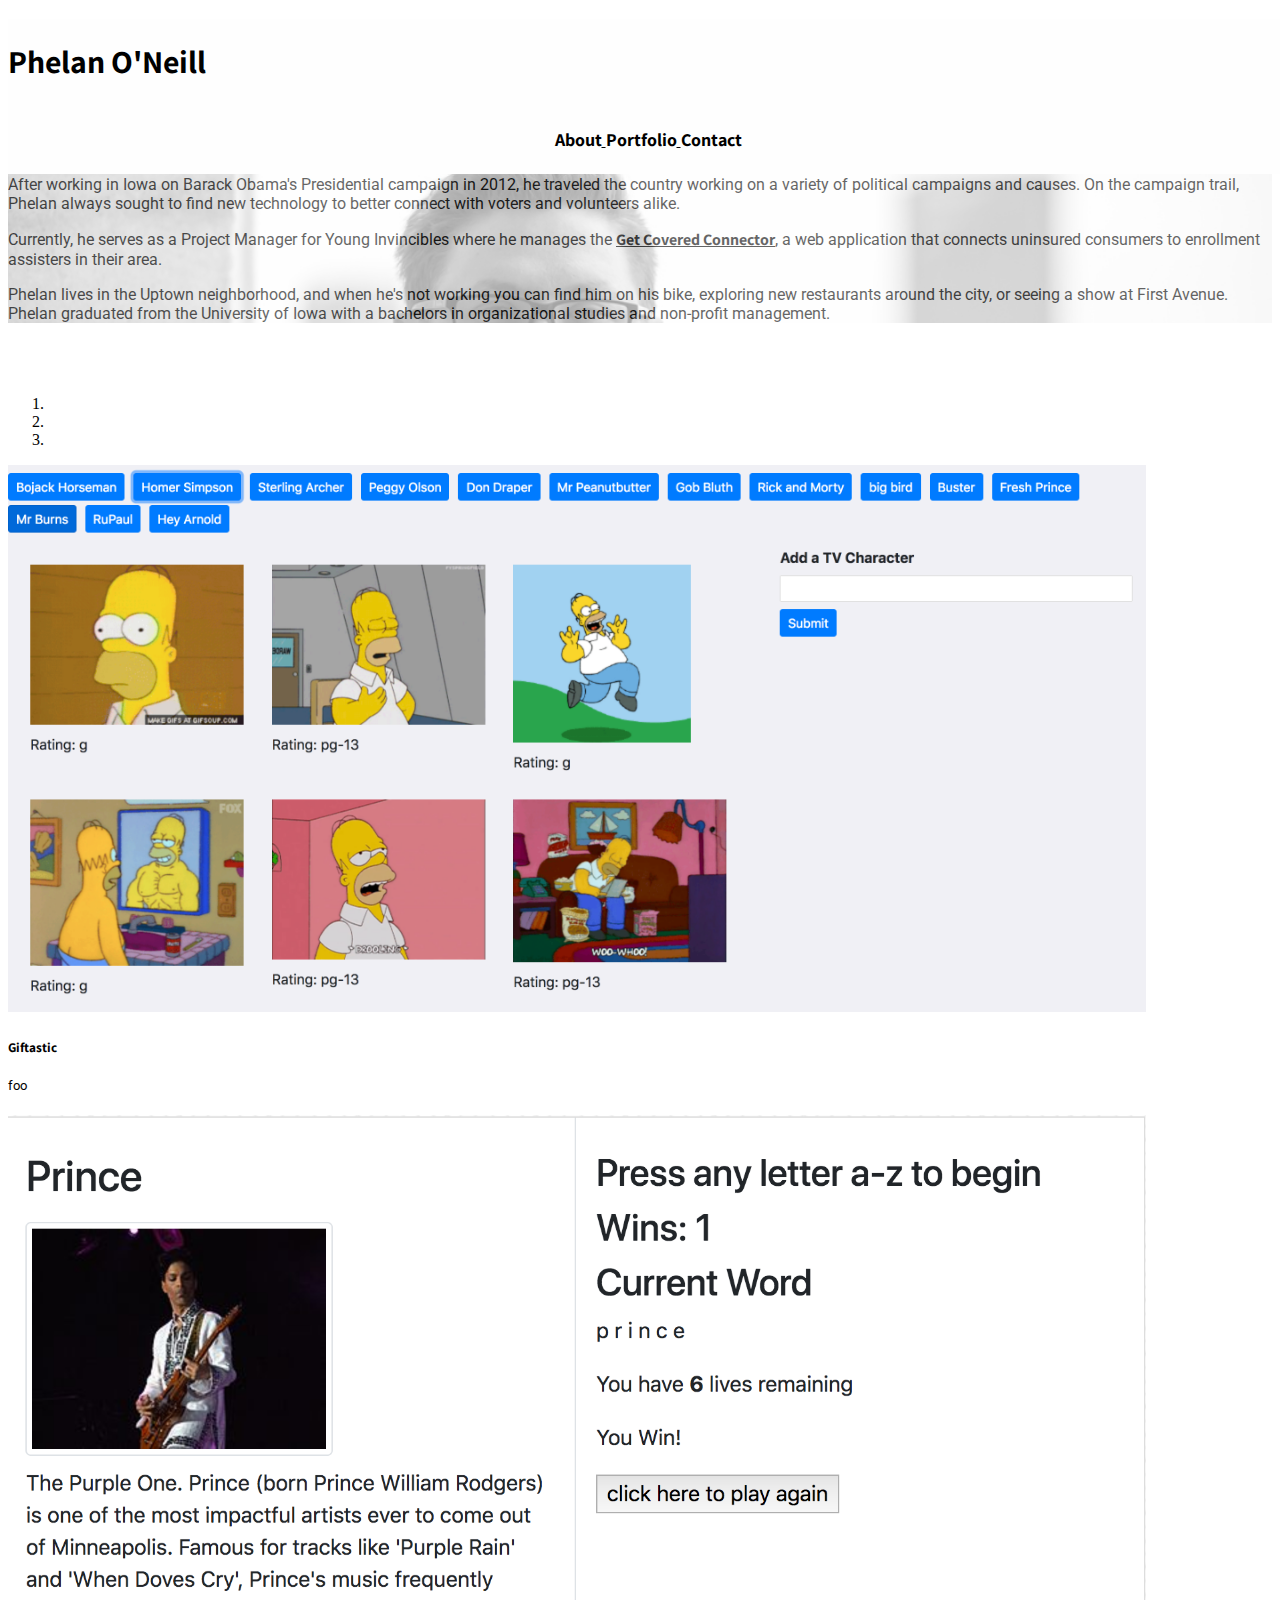
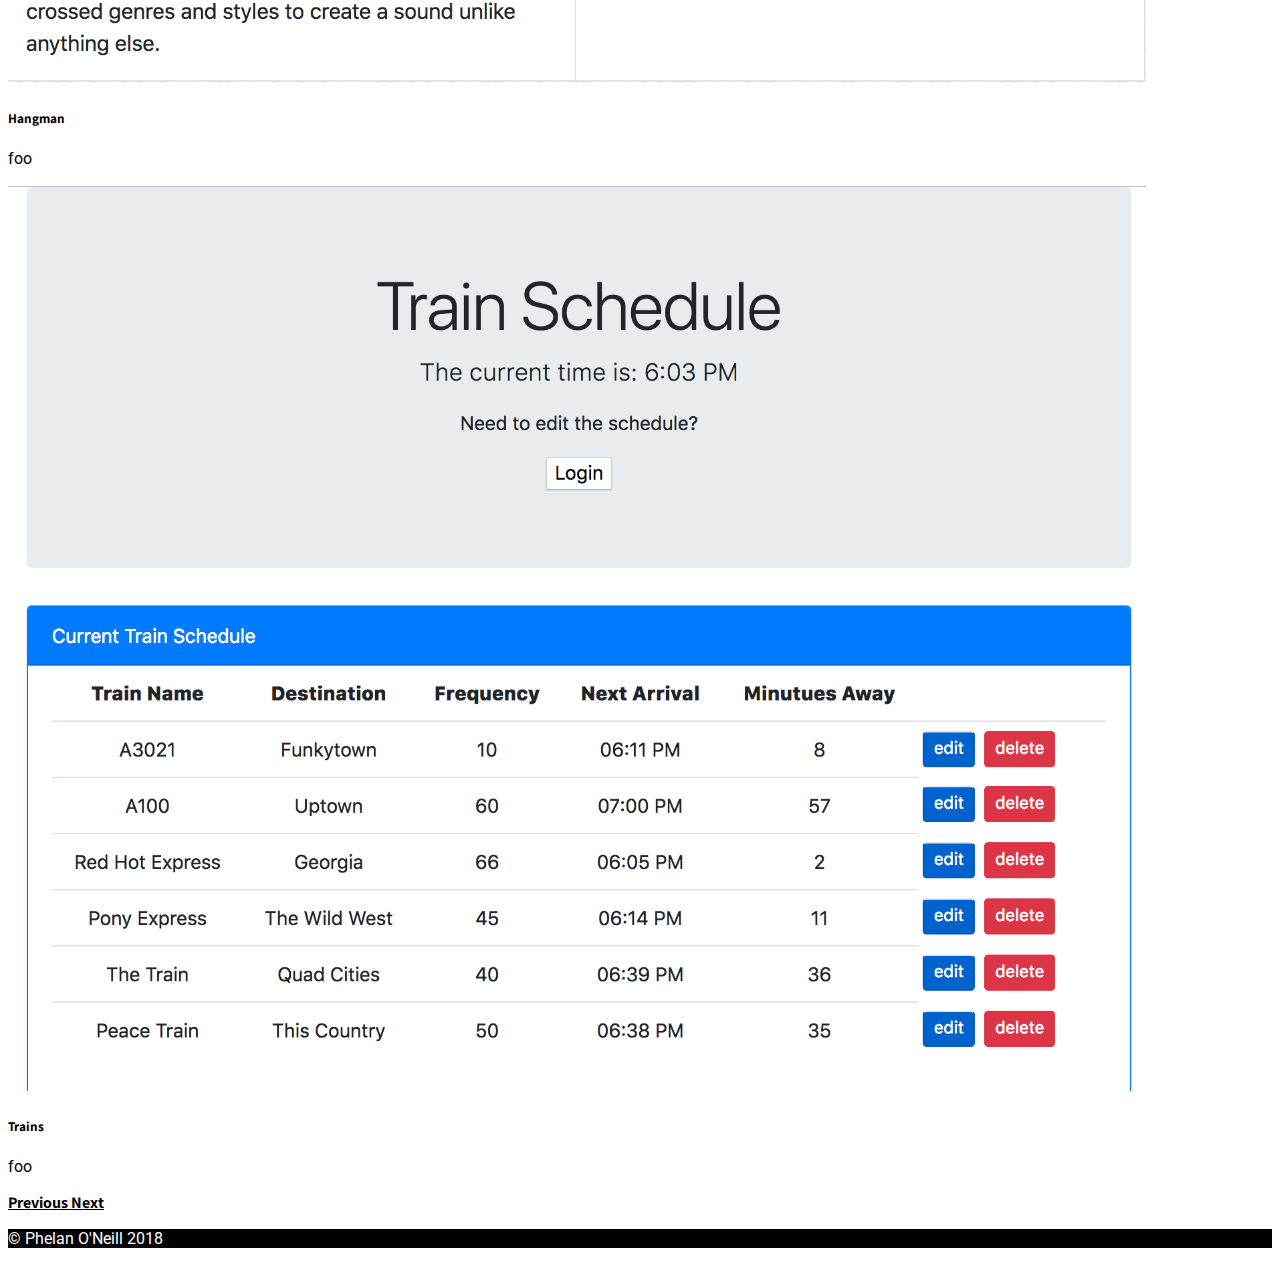
==== index.html @ 4761fb1b "begun carousel work, other mobile responsiveness tweaks" ====
<!DOCTYPE html>
<html>

<head>
    <html lang="en-us">
    <meta charset="utf-8" />
    <title>Phelan O'Neill</title>
    <!-- Bootstrap -->
    <link rel="stylesheet" href="https://stackpath.bootstrapcdn.com/bootstrap/4.1.3/css/bootstrap.min.css" integrity="sha384-MCw98/SFnGE8fJT3GXwEOngsV7Zt27NXFoaoApmYm81iuXoPkFOJwJ8ERdknLPMO"
        crossorigin="anonymous">
    <script src="https://code.jquery.com/jquery-3.3.1.slim.min.js" integrity="sha384-q8i/X+965DzO0rT7abK41JStQIAqVgRVzpbzo5smXKp4YfRvH+8abtTE1Pi6jizo"
        crossorigin="anonymous"></script>
    <script src="https://cdnjs.cloudflare.com/ajax/libs/popper.js/1.14.3/umd/popper.min.js" integrity="sha384-ZMP7rVo3mIykV+2+9J3UJ46jBk0WLaUAdn689aCwoqbBJiSnjAK/l8WvCWPIPm49"
        crossorigin="anonymous"></script>
    <script src="https://stackpath.bootstrapcdn.com/bootstrap/4.1.3/js/bootstrap.min.js" integrity="sha384-ChfqqxuZUCnJSK3+MXmPNIyE6ZbWh2IMqE241rYiqJxyMiZ6OW/JmZQ5stwEULTy"
        crossorigin="anonymous"></script>

    <script src="https://cdnjs.cloudflare.com/ajax/libs/waypoints/4.0.1/jquery.waypoints.js"></script>

    <link href="https://fonts.googleapis.com/css?family=Assistant:400,700,800|Roboto:400" rel="stylesheet">

    <link rel="stylesheet" type="text/css" href="assets/css/style.css" />
    <!-- <script src="assets/javascript/logic.js"></script> -->

</head>

<body>
    <header>
        <div class="row pt-3 pr-2 border-bottom">
            <div class="col-md-3 offset-1 pt-1 pb-2 text-center" id="title">
                <h1>Phelan O'Neill</h1>
            </div>
            <div class="col-md-4 pt-3 pl-2 offset-md-3 head">
                <a class="pr-2 border-right" href="#bio">
                    <h4>About</h4>
                </a>
                <a class="pl-2 pr-2 border-right" href="#portfolio">
                    <h4>Portfolio</h4>
                </a>
                <a class="pl-2 border-right" href="#">
                    <h4>Contact</h4>
                </a>
            </div>
    </header>
    <section class="pt-5">
        <div class="container-fluid landing-page mr-2">
            <div class="row pt-4 pr-2">
                <div class="col-md-3 offset-md-1 pt-4 pt-4 mb-4 text-center">
                    <h3> See More </h3>
                    <div class="pt-1 pb-1 border links-div">
                        <a href="https://github.com/pwneill/"><img class="portfolio-links ml-0 mr-4" src="assets/images/github.png"></a>
                        <a href="https://www.linkedin.com/in/phelanoneill/"><img class="portfolio-links mr-4" src="assets/images/linkedin.png"></a>
                        <a href="#"><img class="portfolio-links mr-0" src="assets/images/resume.png"></a>
                    </div>
                </div>
                <div class="col-md-4 offset-md-3 pt-4 pt-4 mb-4" id="textBox">
                    <br>
                    <p>Phelan O'Neill is a Project Manager and a Full Stack Development Bootcamp student based in
                        Minneapolis,
                        Minnesota. He has spent the past 8 years working at the forefront of politics and technology.</p>

                    <p>After working in Iowa on Barack Obama's Presidential campaign in 2012, he traveled the country
                        working
                        on a variety of political campaigns and causes. On the campaign trail, Phelan always sought to
                        find
                        new
                        technology to better connect with voters and volunteers alike.</p>

                    <p>Currently, he serves as a Project Manager for Young Invincibles where he manages the <a href="http://www.connector.getcoveredamerica.org/en-us/embed">Get
                            Covered Connector</a>, a web application that connects uninsured consumers to enrollment
                        assisters
                        in their area. </p>

                    <p>Phelan lives in the Uptown neighborhood, and when he's not working you can find him
                        on
                        his bike, exploring new restaurants around the city, or seeing a show at First Avenue.

                        Phelan graduated from the University of Iowa with a bachelors in organizational studies and
                        non-profit
                        management.</p>
                </div>
            </div>
        </div>
        <div class="container-fluid portfolio-page mr-2" id="portfolio">
            <div class="row">
                <div class="col-md-8 offset-md-2">
                    <h2 class="pt-3 text-center portfolio-header">Portfolio</h2>
                    <div id="carouselExampleIndicators" class="carousel slide pt-3 pb-5" data-ride="carousel">
                        <ol class="carousel-indicators">
                            <li data-target="#carouselExampleIndicators" data-interval-10000-slide-to="0" class="active"></li>
                            <li data-target="#carouselExampleIndicators" data-interval-10000-slide-to="1"></li>
                            <li data-target="#carouselExampleIndicators" data-interval-10000-slide-to="2"></li>
                        </ol>
                        <div class="carousel-inner">
                            <div class="carousel-item active">
                                <img class="carousel-img" src="assets/images/gifs.png" alt="foo">
                                <div class="carousel-caption d-none d-md-block">
                                    <h5>Giftastic<h5>
                                    <p>foo</p>
                                </div>
                            </div>
                            <div class="carousel-item">
                                <img class="carousel-img" src="assets/images/hangman.png" alt="foo">
                                <div class="carousel-caption d-none d-md-block">
                                    <h5>Hangman</h5>
                                    <p>foo</p>
                                </div>
                            </div>
                            <div class="carousel-item">
                                <img class="carousel-img" src="assets/images/trainscheduler.png" alt="foo">
                                <div class="carousel-caption d-none d-md-block">
                                    <h5>Trains</h5>
                                    <p>foo</p>
                                </div>
                            </div>
                        </div>
                        <a class="carousel-control-prev" href="#carouselExampleIndicators" role="button" data-slide="prev">
                            <span class="carousel-control-prev-icon" aria-hidden="true"></span>
                            <span class="sr-only">Previous</span>
                        </a>
                        <a class="carousel-control-next" href="#carouselExampleIndicators" role="button" data-slide="next">
                            <span class="carousel-control-next-icon" aria-hidden="true"></span>
                            <span class="sr-only">Next</span>
                        </a>
                    </div>
                </div>
            </div>
        </div>
    </section>
    <Footer>
        <p class="mb-0 text-center" id="whiteText">© Phelan O'Neill 2018</p>
    </Footer>
</body>

</html>
---- assets/css/style.css ----
header {
    position:fixed;
    width: 100%;
    background: #fefefe;
    z-index: 2;
}

.head {    
    font-size: 18px;
    position: relative;
    text-align:center;
}

h4 {
    display: inline-block;
}

h1, h2, h3, h4, h5, a {
    color:black;
    font-family: 'Assistant', sans-serif;
    font-weight: 700;
}

p, #textBox {
    color: black;
    font-family: 'Roboto', sans-serif;
    font-weight: 400;
}

#textBox {
    background: #fefefe;
    opacity: .6
}

.landing-page {
    background-image: url("../images/landing-background.jpg");
    background-position: center top;
    background-size: cover;
    background-repeat: no-repeat;
    height:100%;
}

.portfolio-links {
    display:inline-block;
    height: 100%;
    max-height: 70px;
    width: 20%;
    background: white;
    border: 0;
}

.links-div {
    background: white;
    opacity: .90;
    vertical-align: middle;
    max-width: 450px;
    float: center;
}
img {
    background: white;
}

.portfolio-page {
    background-image: url("../images/portfolio-background.jpg");
    background-position: center top;
    background-size: cover;
    background-repeat: no-repeat;
}

.portfolio-header,#whiteText {
    color: white;
}

.carousel {
    width: 90%;
    float: center;
}

.carousel-img {
    width: 100%;
}

footer {
    background: black;
    color: white;
}
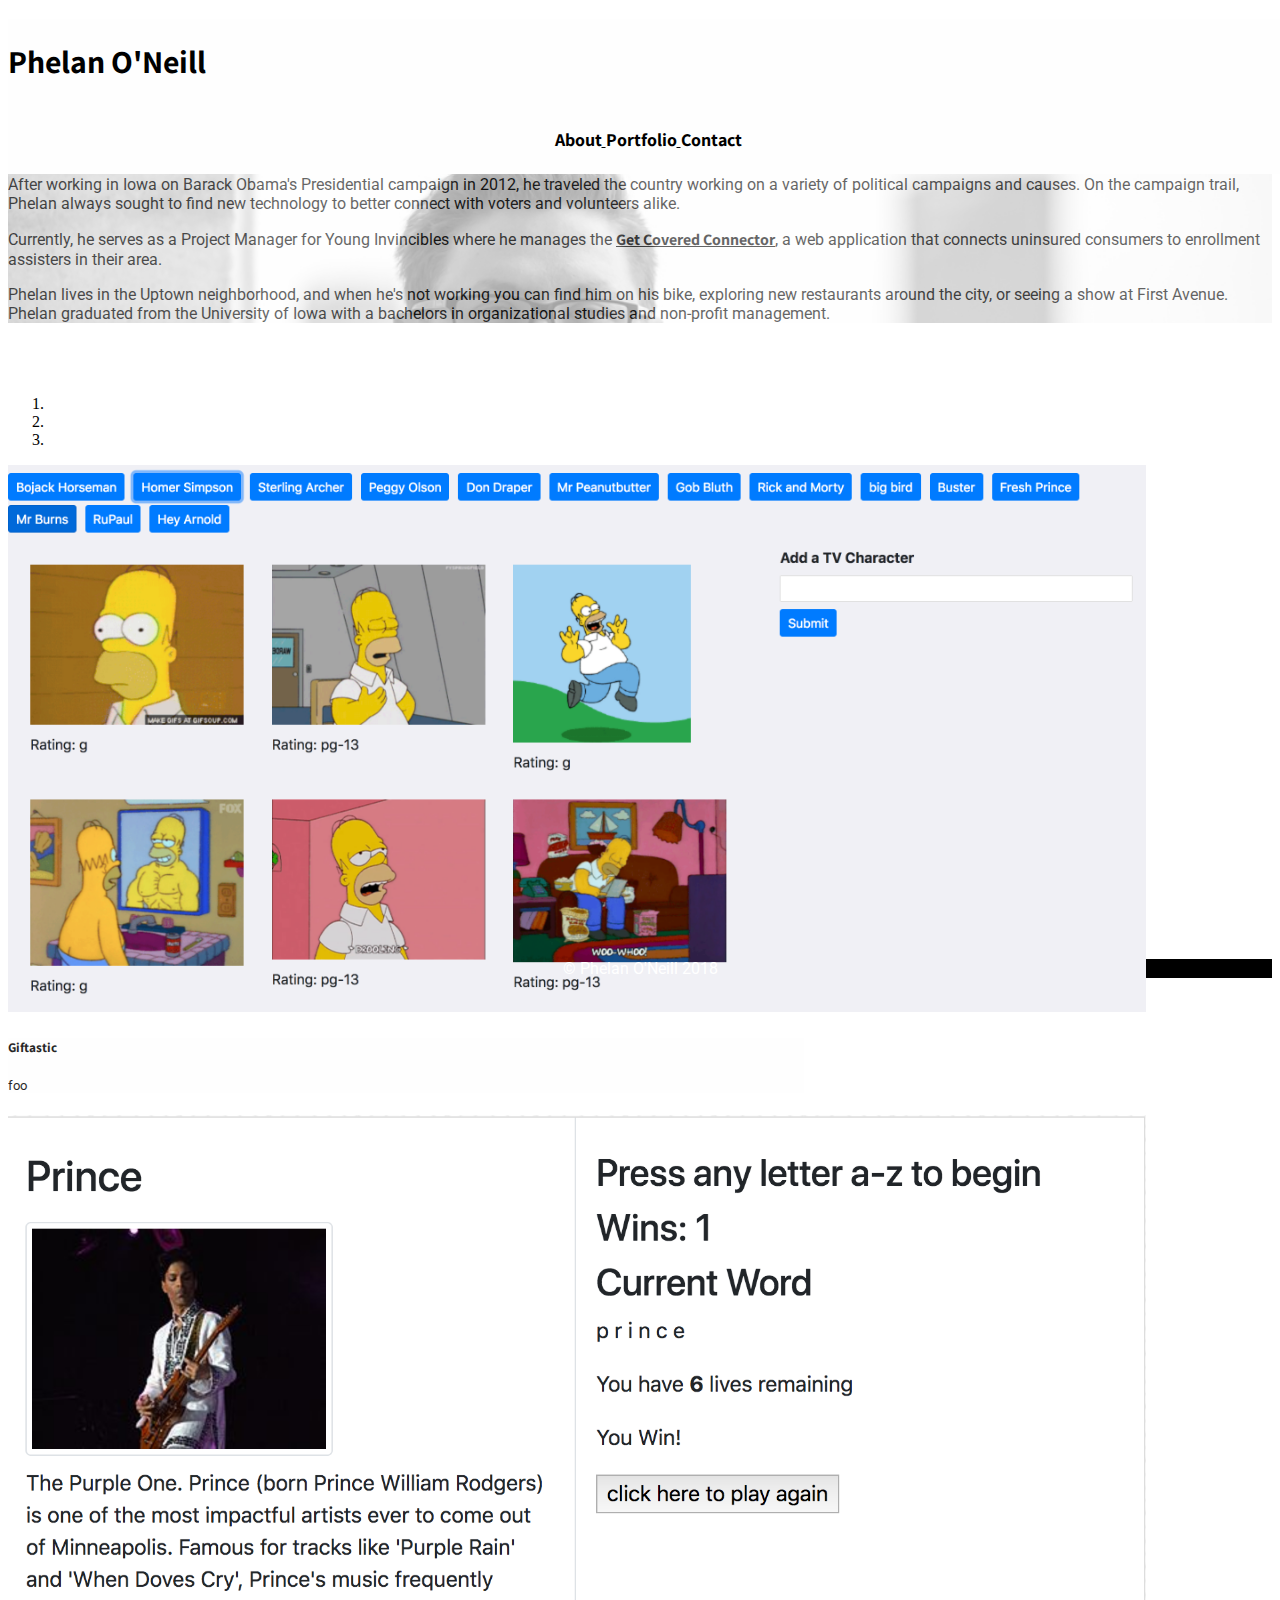
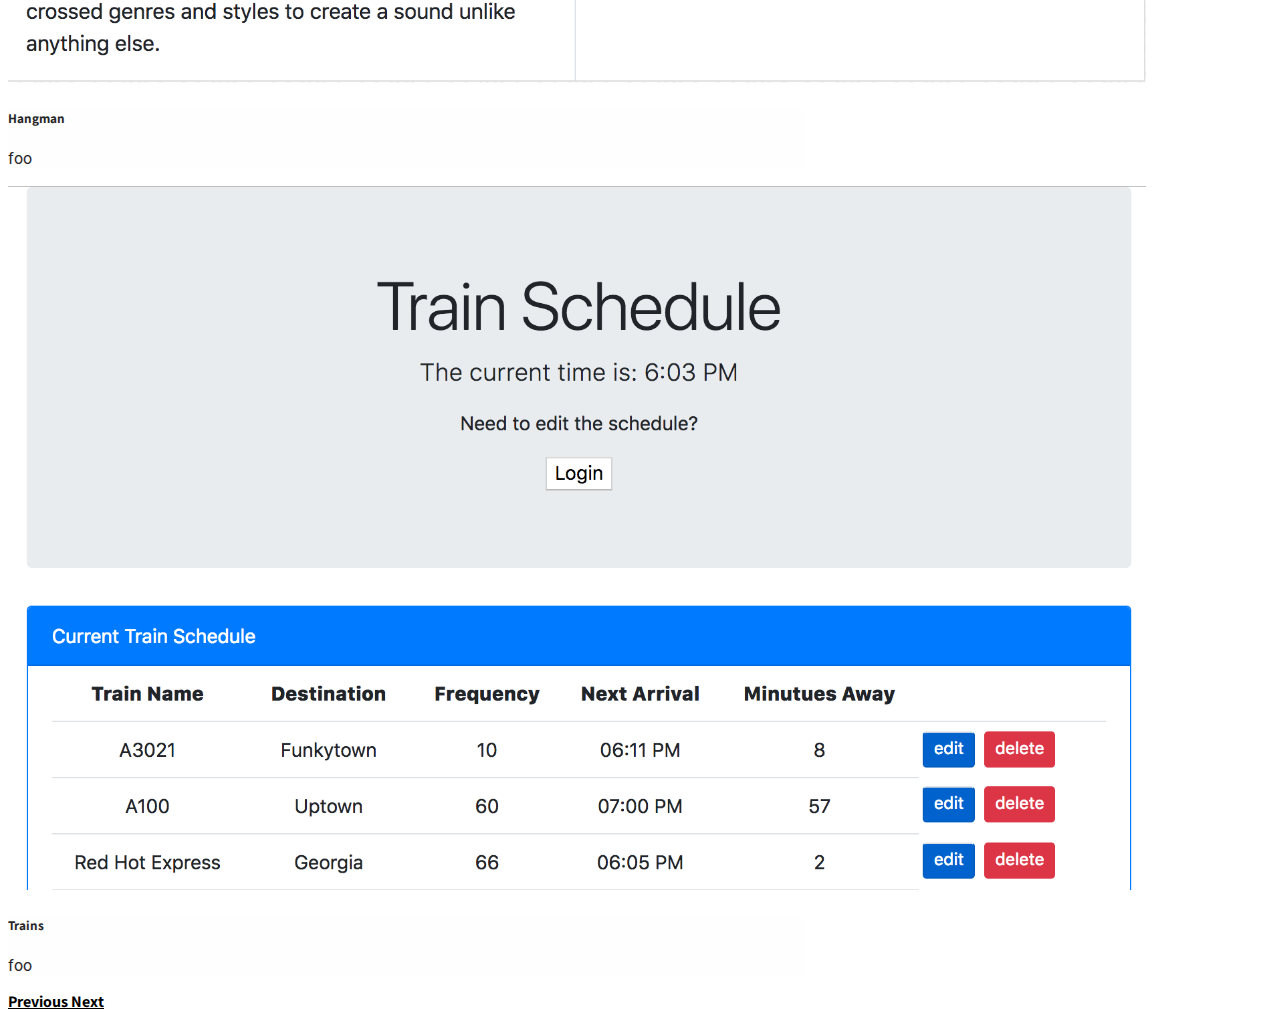
==== commit 79f2dece: "fixed carousel styling" ====
--- a/index.html
+++ b/index.html
@@ -53,7 +53,7 @@
                         <a href="#"><img class="portfolio-links mr-0" src="assets/images/resume.png"></a>
                     </div>
                 </div>
-                <div class="col-md-4 offset-md-3 pt-4 pt-4 mb-4" id="textBox">
+                <div class="col-md-4 offset-md-3 pt-4 pt-4 mb-4" id="bio">
                     <br>
                     <p>Phelan O'Neill is a Project Manager and a Full Stack Development Bootcamp student based in
                         Minneapolis,
@@ -96,7 +96,7 @@
                                 <img class="carousel-img" src="assets/images/gifs.png" alt="foo">
                                 <div class="carousel-caption d-none d-md-block">
                                     <h5>Giftastic<h5>
-                                    <p>foo</p>
+                                            <p>foo</p>
                                 </div>
                             </div>
                             <div class="carousel-item">
@@ -128,7 +128,7 @@
         </div>
     </section>
     <Footer>
-        <p class="mb-0 text-center" id="whiteText">© Phelan O'Neill 2018</p>
+        <p class="mb-0 mr-2" id="whiteText">© Phelan O'Neill 2018</p>
     </Footer>
 </body>
 
--- a/assets/css/style.css
+++ b/assets/css/style.css
@@ -21,13 +21,13 @@
     font-weight: 700;
 }
 
-p, #textBox {
+p, #bio {
     color: black;
     font-family: 'Roboto', sans-serif;
     font-weight: 400;
 }
 
-#textBox {
+#bio {
     background: #fefefe;
     opacity: .6
 }
@@ -60,6 +60,11 @@
     background: white;
 }
 
+#portfolio {
+    height: 600px;
+
+}
+
 .portfolio-page {
     background-image: url("../images/portfolio-background.jpg");
     background-position: center top;
@@ -72,6 +77,7 @@
 }
 
 .carousel {
+    height: 80%;
     width: 90%;
     float: center;
 }
@@ -80,7 +86,14 @@
     width: 100%;
 }
 
+.carousel-caption {
+    background: #fefefe;
+    opacity: .85;
+    width: 70%;
+}
+
 footer {
     background: black;
     color: white;
+    text-align: center;
 }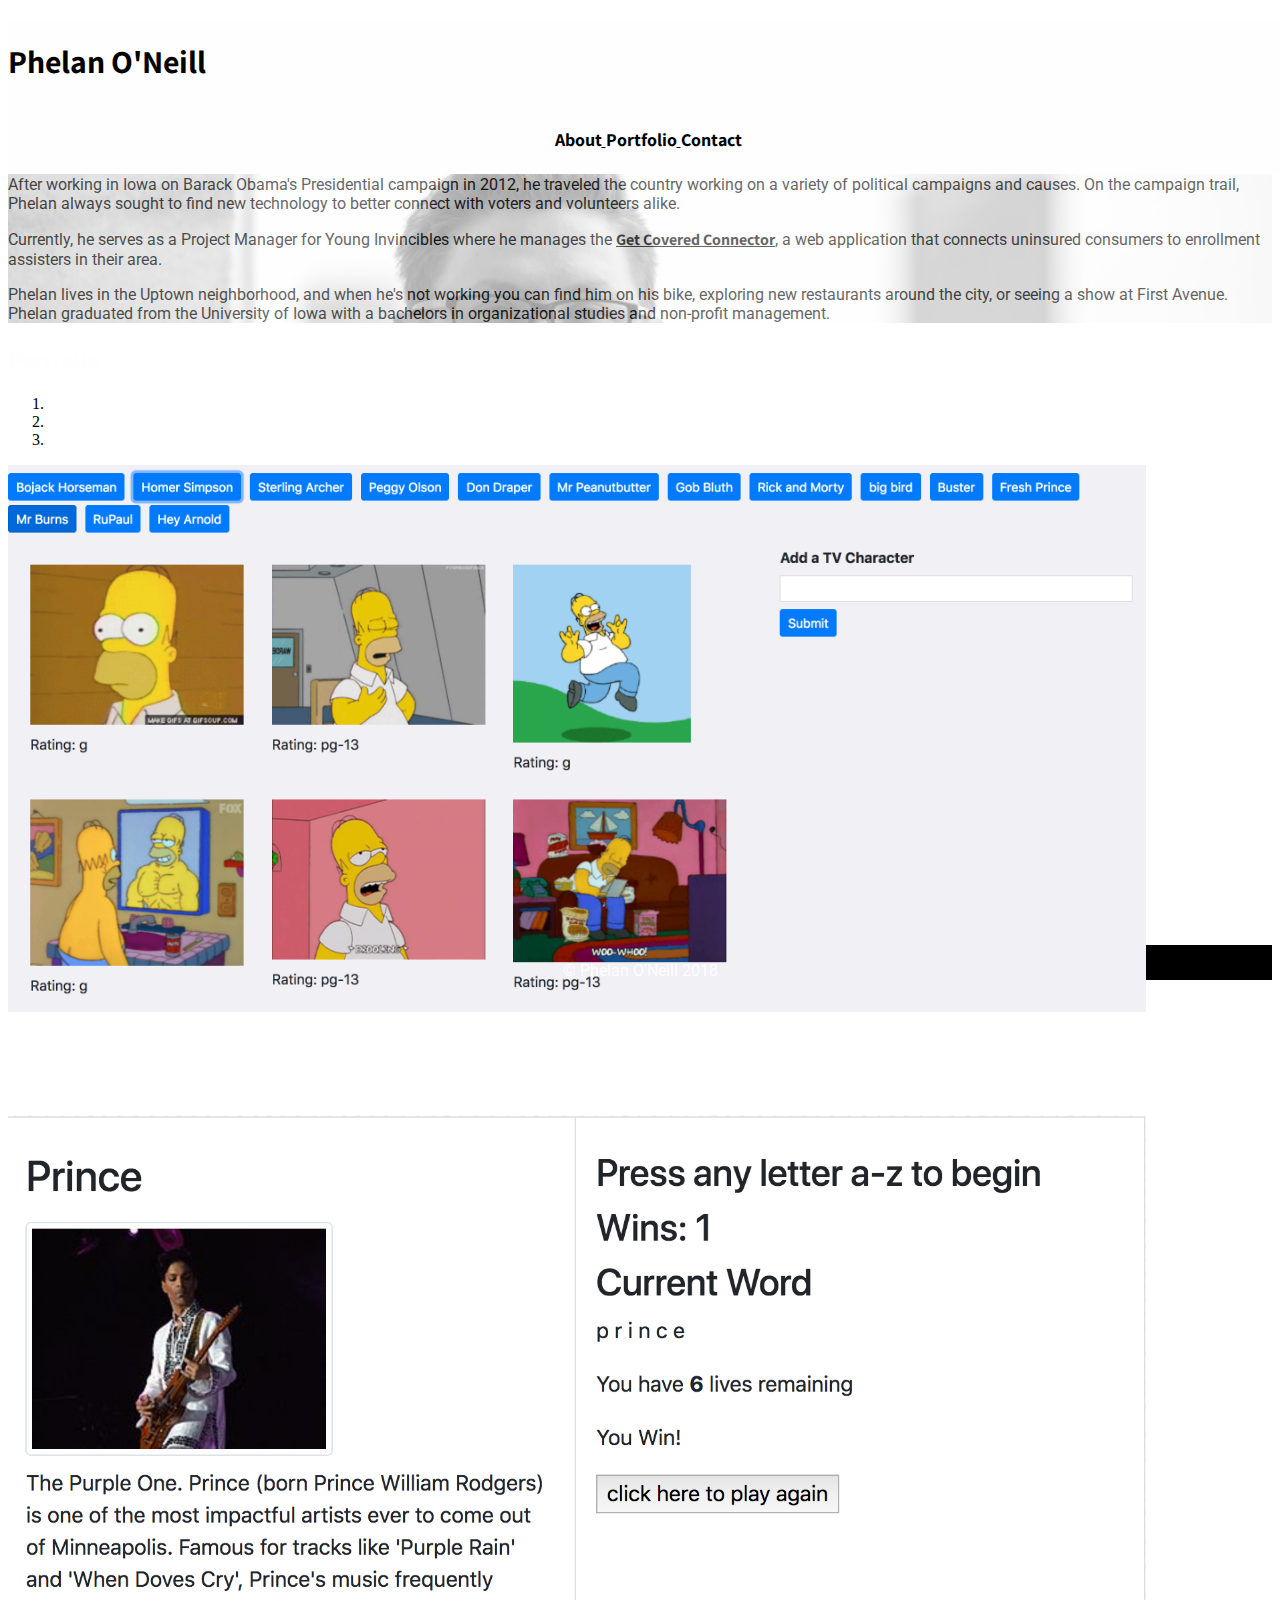
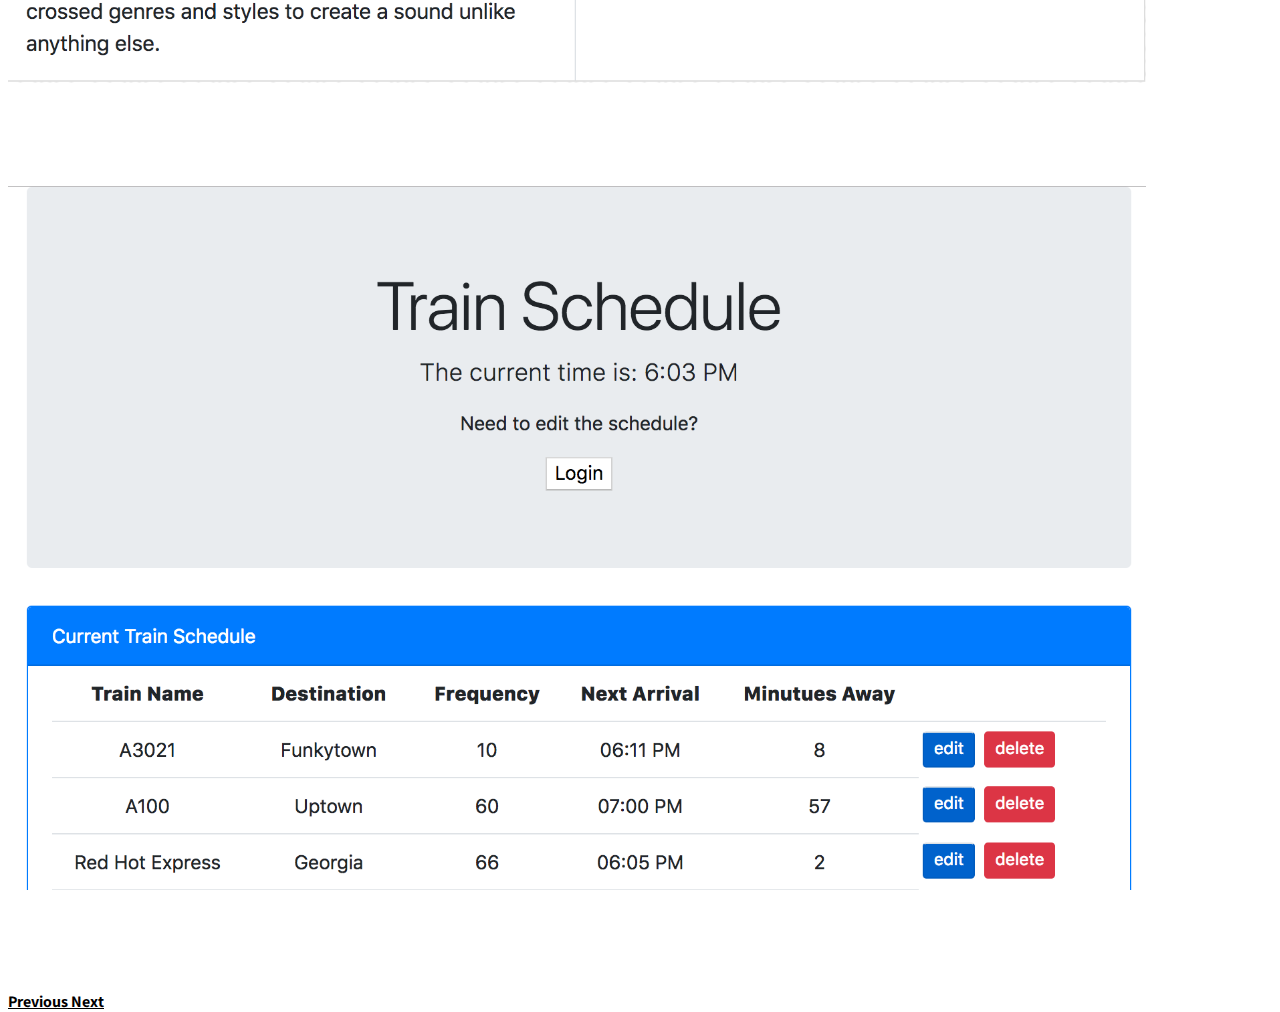
==== commit c57e1656: "fun with carousel and animations" ====
--- a/index.html
+++ b/index.html
@@ -15,12 +15,14 @@
     <script src="https://stackpath.bootstrapcdn.com/bootstrap/4.1.3/js/bootstrap.min.js" integrity="sha384-ChfqqxuZUCnJSK3+MXmPNIyE6ZbWh2IMqE241rYiqJxyMiZ6OW/JmZQ5stwEULTy"
         crossorigin="anonymous"></script>
 
+    <link rel="stylesheet" href="https://cdnjs.cloudflare.com/ajax/libs/animate.css/3.7.0/animate.min.css">
+
     <script src="https://cdnjs.cloudflare.com/ajax/libs/waypoints/4.0.1/jquery.waypoints.js"></script>
 
     <link href="https://fonts.googleapis.com/css?family=Assistant:400,700,800|Roboto:400" rel="stylesheet">
 
     <link rel="stylesheet" type="text/css" href="assets/css/style.css" />
-    <!-- <script src="assets/javascript/logic.js"></script> -->
+    <script src="assets/javascript/app.js"></script>
 
 </head>
 
@@ -87,9 +89,10 @@
                     <h2 class="pt-3 text-center portfolio-header">Portfolio</h2>
                     <div id="carouselExampleIndicators" class="carousel slide pt-3 pb-5" data-ride="carousel">
                         <ol class="carousel-indicators">
-                            <li data-target="#carouselExampleIndicators" data-interval-10000-slide-to="0" class="active"></li>
-                            <li data-target="#carouselExampleIndicators" data-interval-10000-slide-to="1"></li>
-                            <li data-target="#carouselExampleIndicators" data-interval-10000-slide-to="2"></li>
+                            <li data-target="#carouselExampleIndicators" data-interval='10000' -pause='TRUE' -slide-to="0"
+                                class="active"></li>
+                            <li data-target="#carouselExampleIndicators" data-interval='10000' -pause='TRUE' -slide-to="1"></li>
+                            <li data-target="#carouselExampleIndicators" data-interval='10000' -pause='TRUE' -slide-to="2"></li>
                         </ol>
                         <div class="carousel-inner">
                             <div class="carousel-item active">
--- a/assets/css/style.css
+++ b/assets/css/style.css
@@ -45,19 +45,19 @@
     height: 100%;
     max-height: 70px;
     width: 20%;
-    background: white;
+    background: #fefefe;
     border: 0;
 }
 
 .links-div {
-    background: white;
+    background: #fefefe;
     opacity: .90;
     vertical-align: middle;
     max-width: 450px;
     float: center;
 }
 img {
-    background: white;
+    background: #fefefe;
 }
 
 #portfolio {
@@ -73,7 +73,11 @@
 }
 
 .portfolio-header,#whiteText {
-    color: white;
+    color: #fefefe;
+}
+
+.carousel .carousel-caption { 
+    visibility: hidden; 
 }
 
 .carousel {
@@ -93,7 +97,8 @@
 }
 
 footer {
+    border-top: 2px solid #fefefe;
     background: black;
-    color: white;
+    color: #fefefe;
     text-align: center;
 }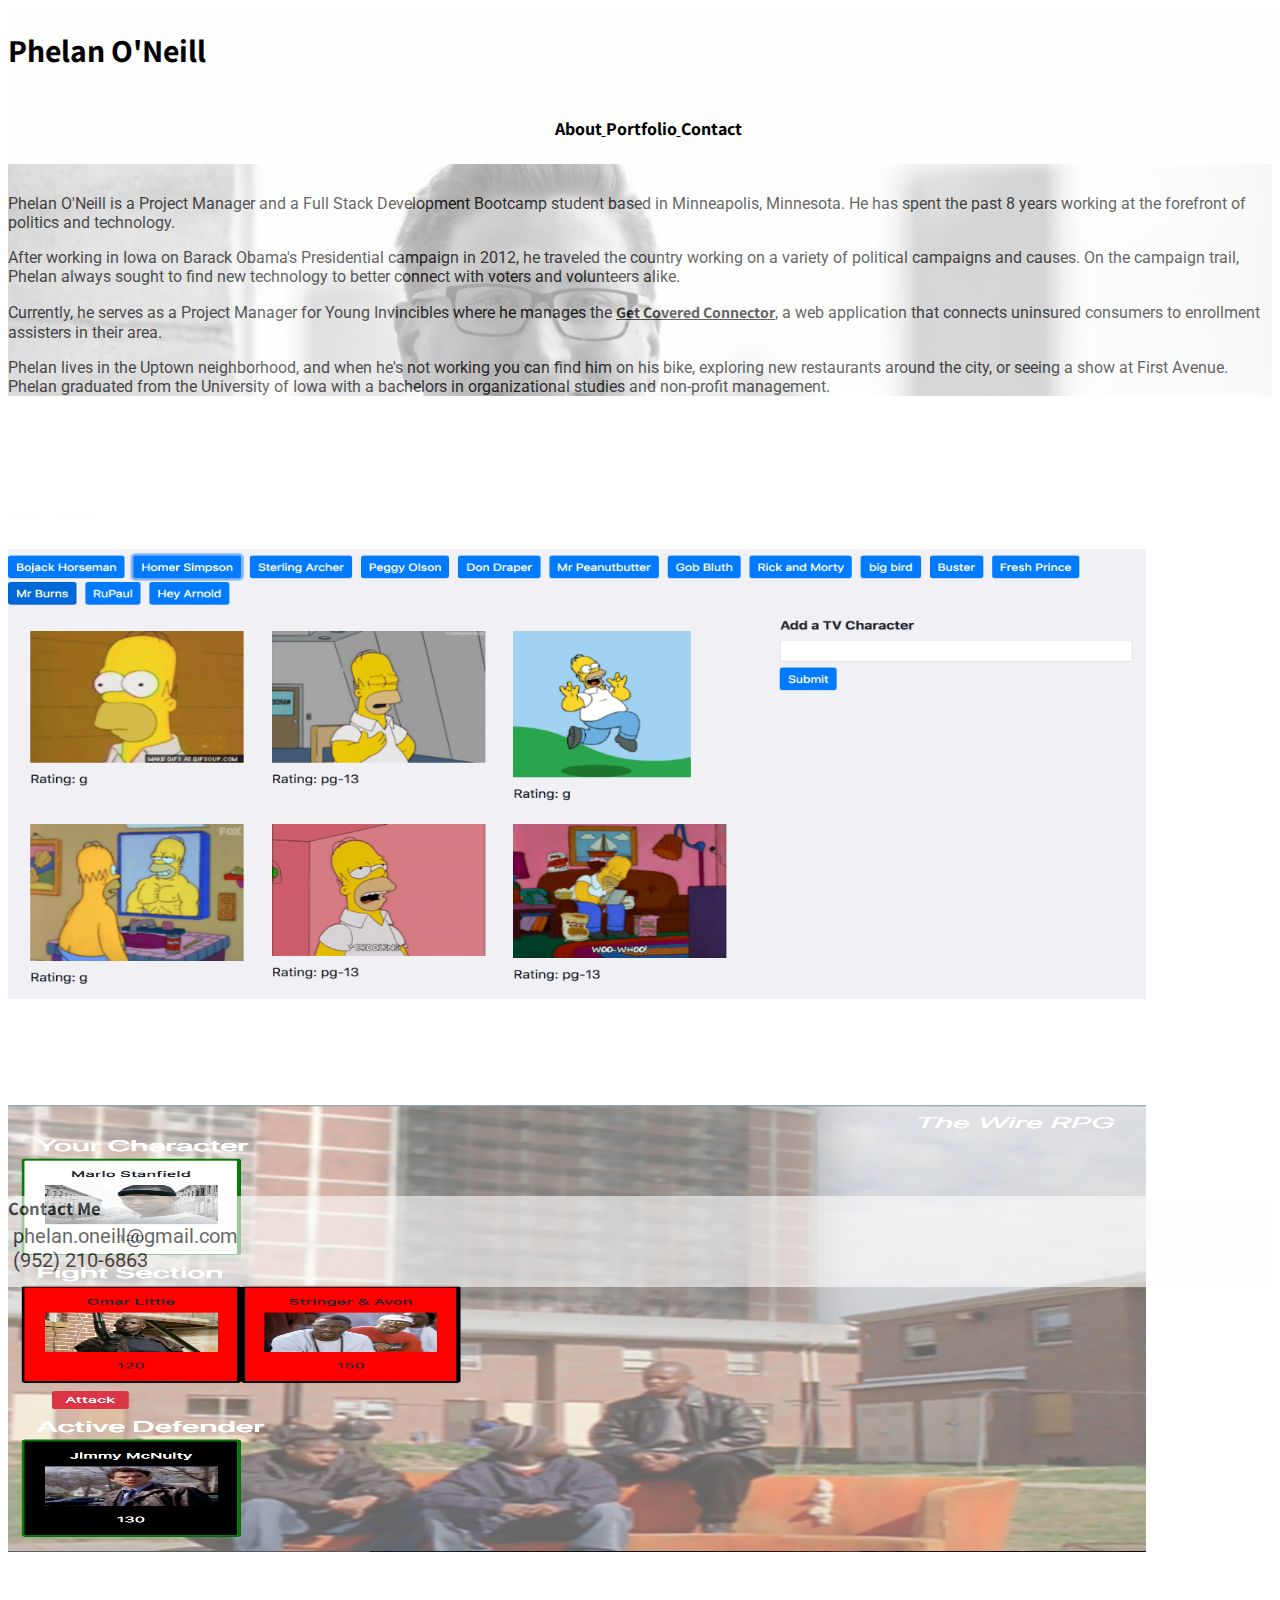
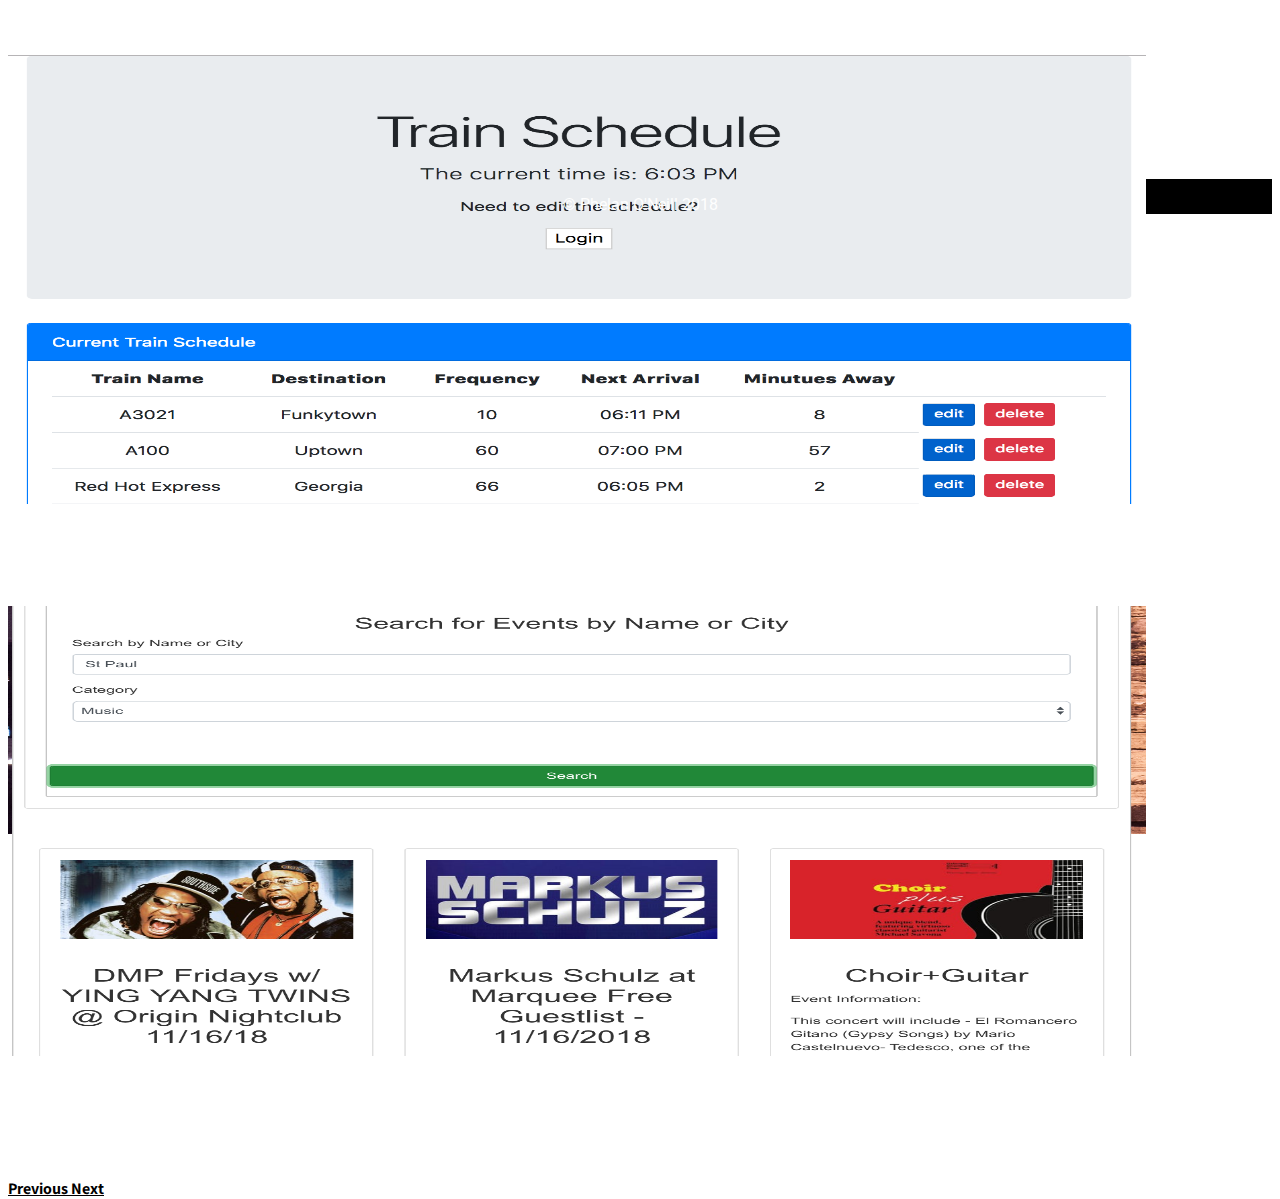
==== commit afc6c18c: "added a media query" ====
--- a/index.html
+++ b/index.html
@@ -4,6 +4,8 @@
 <head>
     <html lang="en-us">
     <meta charset="utf-8" />
+    <meta name="viewport" content="width=device-width, initial-scale=1">
+
     <title>Phelan O'Neill</title>
     <!-- Bootstrap -->
     <link rel="stylesheet" href="https://stackpath.bootstrapcdn.com/bootstrap/4.1.3/css/bootstrap.min.css" integrity="sha384-MCw98/SFnGE8fJT3GXwEOngsV7Zt27NXFoaoApmYm81iuXoPkFOJwJ8ERdknLPMO"
@@ -17,61 +19,58 @@
 
     <link rel="stylesheet" href="https://cdnjs.cloudflare.com/ajax/libs/animate.css/3.7.0/animate.min.css">
 
-    <script src="https://cdnjs.cloudflare.com/ajax/libs/waypoints/4.0.1/jquery.waypoints.js"></script>
+    <link rel="stylesheet" href="https://use.fontawesome.com/releases/v5.5.0/css/all.css" integrity="sha384-B4dIYHKNBt8Bc12p+WXckhzcICo0wtJAoU8YZTY5qE0Id1GSseTk6S+L3BlXeVIU" crossorigin="anonymous">
 
-    <link href="https://fonts.googleapis.com/css?family=Assistant:400,700,800|Roboto:400" rel="stylesheet">
+    <link href="https://fonts.googleapis.com/css?family=Assistant:400,700,800|Roboto:200, 400" rel="stylesheet">
 
+    <script src="assets/javascript/app.js"></script>
     <link rel="stylesheet" type="text/css" href="assets/css/style.css" />
-    <script src="assets/javascript/app.js"></script>
-
 </head>
 
 <body>
     <header>
         <div class="row pt-3 pr-2 border-bottom">
-            <div class="col-md-3 offset-1 pt-1 pb-2 text-center" id="title">
+            <div class="col-md-5 pt-1 pb-2 text-center" id="title">
                 <h1>Phelan O'Neill</h1>
             </div>
-            <div class="col-md-4 pt-3 pl-2 offset-md-3 head">
-                <a class="pr-2 border-right" href="#bio">
-                    <h4>About</h4>
+            <div class="col-md-6 pt-3 pl-2 offset-md-1 text-center head">
+                <a class="pr-2 border-right" href="#landing-page">
+                    <h4 id='head1'>About</h4>
                 </a>
-                <a class="pl-2 pr-2 border-right" href="#portfolio">
-                    <h4>Portfolio</h4>
+                <a class="pl-2 pr-2 border-right" href="#portfolio-page">
+                    <h4 id='head2'>Portfolio</h4>
                 </a>
-                <a class="pl-2 border-right" href="#">
-                    <h4>Contact</h4>
+                <a class="pl-2 pr-2 border-right" href="#contact-page">
+                    <h4 id='head3'>Contact</h4>
                 </a>
             </div>
     </header>
     <section class="pt-5">
-        <div class="container-fluid landing-page mr-2">
+        <div class="container-fluid mr-2" id="landing-page">
             <div class="row pt-4 pr-2">
                 <div class="col-md-3 offset-md-1 pt-4 pt-4 mb-4 text-center">
                     <h3> See More </h3>
                     <div class="pt-1 pb-1 border links-div">
                         <a href="https://github.com/pwneill/"><img class="portfolio-links ml-0 mr-4" src="assets/images/github.png"></a>
                         <a href="https://www.linkedin.com/in/phelanoneill/"><img class="portfolio-links mr-4" src="assets/images/linkedin.png"></a>
-                        <a href="#"><img class="portfolio-links mr-0" src="assets/images/resume.png"></a>
+                        <a href="resume.pdf"><img class="portfolio-links mr-0" src="assets/images/resume.png"></a>
                     </div>
                 </div>
                 <div class="col-md-4 offset-md-3 pt-4 pt-4 mb-4" id="bio">
                     <br>
                     <p>Phelan O'Neill is a Project Manager and a Full Stack Development Bootcamp student based in
-                        Minneapolis,
-                        Minnesota. He has spent the past 8 years working at the forefront of politics and technology.</p>
+                        Minneapolis, Minnesota. He has spent the past 8 years working at the forefront of politics and
+                        technology.</p>
 
                     <p>After working in Iowa on Barack Obama's Presidential campaign in 2012, he traveled the country
-                        working
-                        on a variety of political campaigns and causes. On the campaign trail, Phelan always sought to
-                        find
+                        working on a variety of political campaigns and causes. On the campaign trail, Phelan always
+                        sought to find
                         new
                         technology to better connect with voters and volunteers alike.</p>
 
                     <p>Currently, he serves as a Project Manager for Young Invincibles where he manages the <a href="http://www.connector.getcoveredamerica.org/en-us/embed">Get
                             Covered Connector</a>, a web application that connects uninsured consumers to enrollment
-                        assisters
-                        in their area. </p>
+                        assisters in their area. </p>
 
                     <p>Phelan lives in the Uptown neighborhood, and when he's not working you can find him
                         on
@@ -83,49 +82,68 @@
                 </div>
             </div>
         </div>
-        <div class="container-fluid portfolio-page mr-2" id="portfolio">
-            <div class="row">
+        <div class="container-fluid mr-2" id="portfolio-page">
+            <div class="row" id="portfolio">
                 <div class="col-md-8 offset-md-2">
                     <h2 class="pt-3 text-center portfolio-header">Portfolio</h2>
-                    <div id="carouselExampleIndicators" class="carousel slide pt-3 pb-5" data-ride="carousel">
-                        <ol class="carousel-indicators">
-                            <li data-target="#carouselExampleIndicators" data-interval='10000' -pause='TRUE' -slide-to="0"
-                                class="active"></li>
-                            <li data-target="#carouselExampleIndicators" data-interval='10000' -pause='TRUE' -slide-to="1"></li>
-                            <li data-target="#carouselExampleIndicators" data-interval='10000' -pause='TRUE' -slide-to="2"></li>
-                        </ol>
+                    <div id="portfolioCarousel" class="carousel slide pt-3 pb-5" data-ride="carousel">
+
                         <div class="carousel-inner">
                             <div class="carousel-item active">
-                                <img class="carousel-img" src="assets/images/gifs.png" alt="foo">
-                                <div class="carousel-caption d-none d-md-block">
-                                    <h5>Giftastic<h5>
-                                            <p>foo</p>
+                                <a href="https://pwneill.github.io/GifTastic/" target="_blank"><img class="carousel-img"
+                                        src="assets/images/gifs.png" alt="gifs"></a>
+                                <div class="carousel-caption">
+                                    <h5>Giftastic <a href="https://github.com/pwneill/GifTastic" target="_blank">(Repository)</a></h5>
+                                    <p>Uses the GIPHY API to find GIFs of popular TV characters. Uses Boostrap,
+                                        Javascript, JQuery and Cookies.</p>
                                 </div>
                             </div>
                             <div class="carousel-item">
-                                <img class="carousel-img" src="assets/images/hangman.png" alt="foo">
-                                <div class="carousel-caption d-none d-md-block">
-                                    <h5>Hangman</h5>
-                                    <p>foo</p>
+                                <a href="https://pwneill.github.io/The-Wire-RPG/" target="_blank"><img class="carousel-img"
+                                        src="assets/images/rpg.png" alt="wireRPG">
+                                    <div class="carousel-caption">
+                                        <h5>The Wire RPG <a href="https://github.com/pwneill/The-Wire-RPG" target="_blank">(Repository)</a></h5>
+                                        <p>An RPG game featuring characters from HBO's <i>The Wire</i>. Uses Boostrap,
+                                            Javascript and JQuery.</p>
+                                    </div>
+                            </div>
+                            <div class="carousel-item">
+                                <a href="https://pwneill.github.io/train-scheduler" target="_blank"><img class="carousel-img"
+                                        src="assets/images/trainscheduler.png" alt="trains"></a>
+                                <div class="carousel-caption">
+                                    <h5>Train Scheduler<a href="https://github.com/pwneill/train-scheduler" target="_blank">(Repository)</a></h5>
+                                    <p>A train scheduling app that updates in real time. Uses Boostrap, Javascript,
+                                        JQuery, Moment.js, and Firebase</p>
                                 </div>
                             </div>
                             <div class="carousel-item">
-                                <img class="carousel-img" src="assets/images/trainscheduler.png" alt="foo">
-                                <div class="carousel-caption d-none d-md-block">
-                                    <h5>Trains</h5>
-                                    <p>foo</p>
+                                <a href="https://pwneill.github.io/Whats-Happn" target="_blank"><img class="carousel-img"
+                                        src="assets/images/whats-happn.png" alt="whats-happn"></a>
+                                <div class="carousel-caption">
+                                    <h5>What's Happ'n? <a href="https://github.com/pwneill/Whats-Happn" target="_blank">(Repository)</a></h5>
+                                    <p>A location based app that makes calls from the Eventbrite and SeatGeek APIs.
+                                        Also uses Boostrap, Javascript, JQuery UI, and Firebase.</p>
                                 </div>
                             </div>
                         </div>
-                        <a class="carousel-control-prev" href="#carouselExampleIndicators" role="button" data-slide="prev">
+                        <a class="carousel-control-prev" href="#portfolioCarousel" role="button" data-slide="prev">
                             <span class="carousel-control-prev-icon" aria-hidden="true"></span>
                             <span class="sr-only">Previous</span>
                         </a>
-                        <a class="carousel-control-next" href="#carouselExampleIndicators" role="button" data-slide="next">
+                        <a class="carousel-control-next" href="#portfolioCarousel" role="button" data-slide="next">
                             <span class="carousel-control-next-icon" aria-hidden="true"></span>
                             <span class="sr-only">Next</span>
                         </a>
                     </div>
+                </div>
+            </div>
+        </div>
+        <div class="container-fluid mr-2" id="contact-page">
+            <div class="row" id="contact">
+                <div class="col-md-4 offset-md-4 pt-4 pt-4 mb-4">
+                    <h3 class="text-center pb-4"> Contact Me</h3>
+                        <i class="fa fa-envelope fa-3x pb-2 pr-2"></i> <span class="contact-content">phelan.oneill@gmail.com</span><br>
+                        <i class="fa fa-phone fa-3x pb-2"></i> <span class="contact-content">(952) 210-6863</span>
                 </div>
             </div>
         </div>
--- a/assets/css/style.css
+++ b/assets/css/style.css
@@ -21,18 +21,18 @@
     font-weight: 700;
 }
 
-p, #bio {
+p, #bio, #contact {
     color: black;
     font-family: 'Roboto', sans-serif;
     font-weight: 400;
 }
 
-#bio {
+#bio, #contact {
     background: #fefefe;
     opacity: .6
 }
 
-.landing-page {
+#landing-page {
     background-image: url("../images/landing-background.jpg");
     background-position: center top;
     background-size: cover;
@@ -60,16 +60,13 @@
     background: #fefefe;
 }
 
-#portfolio {
-    height: 600px;
-
-}
-
-.portfolio-page {
+#portfolio-page {
     background-image: url("../images/portfolio-background.jpg");
     background-position: center top;
     background-size: cover;
     background-repeat: no-repeat;
+    height: 635px;
+
 }
 
 .portfolio-header,#whiteText {
@@ -80,6 +77,12 @@
     visibility: hidden; 
 }
 
+.carousel:hover .carousel-caption { 
+    visibility: visible; 
+    -webkit-animation: fadeIn 1.5s;
+    animation: fadeIn 1.5s;
+}
+
 .carousel {
     height: 80%;
     width: 90%;
@@ -88,12 +91,27 @@
 
 .carousel-img {
     width: 100%;
+    max-height: 450px;
 }
 
 .carousel-caption {
     background: #fefefe;
-    opacity: .85;
-    width: 70%;
+    width: 75%;
+}
+
+#contact-page {
+    background-image: url("../images/contact-background.jpg");
+    background-position: center top;
+    background-size: cover;
+    background-repeat: no-repeat;
+    height: 600px;
+}
+
+.contact-content {
+    position: relative;
+    bottom: 15px;
+    left: 5px;
+    font-size: 20px;
 }
 
 footer {
@@ -101,4 +119,26 @@
     background: black;
     color: #fefefe;
     text-align: center;
-}+}
+
+#landing-page, #portfolio-page, #contact-page { 
+    padding-top: 65px; 
+  }
+
+/* IN PROGRESS - make carousel caption font sizes change at different device widths */
+
+@media (max-width: 740px) {
+    .carousel-caption h5 {
+        font-weight: 400;
+        font-size: 12px;
+    }
+    .carousel-caption p {
+        font-weight: 200;
+        font-size: 10px;
+      }
+}
+/* 
+IN PROGRESS - when scroll to a section, highlight the relevant item in the header
+  .active {
+    background: red;
+} */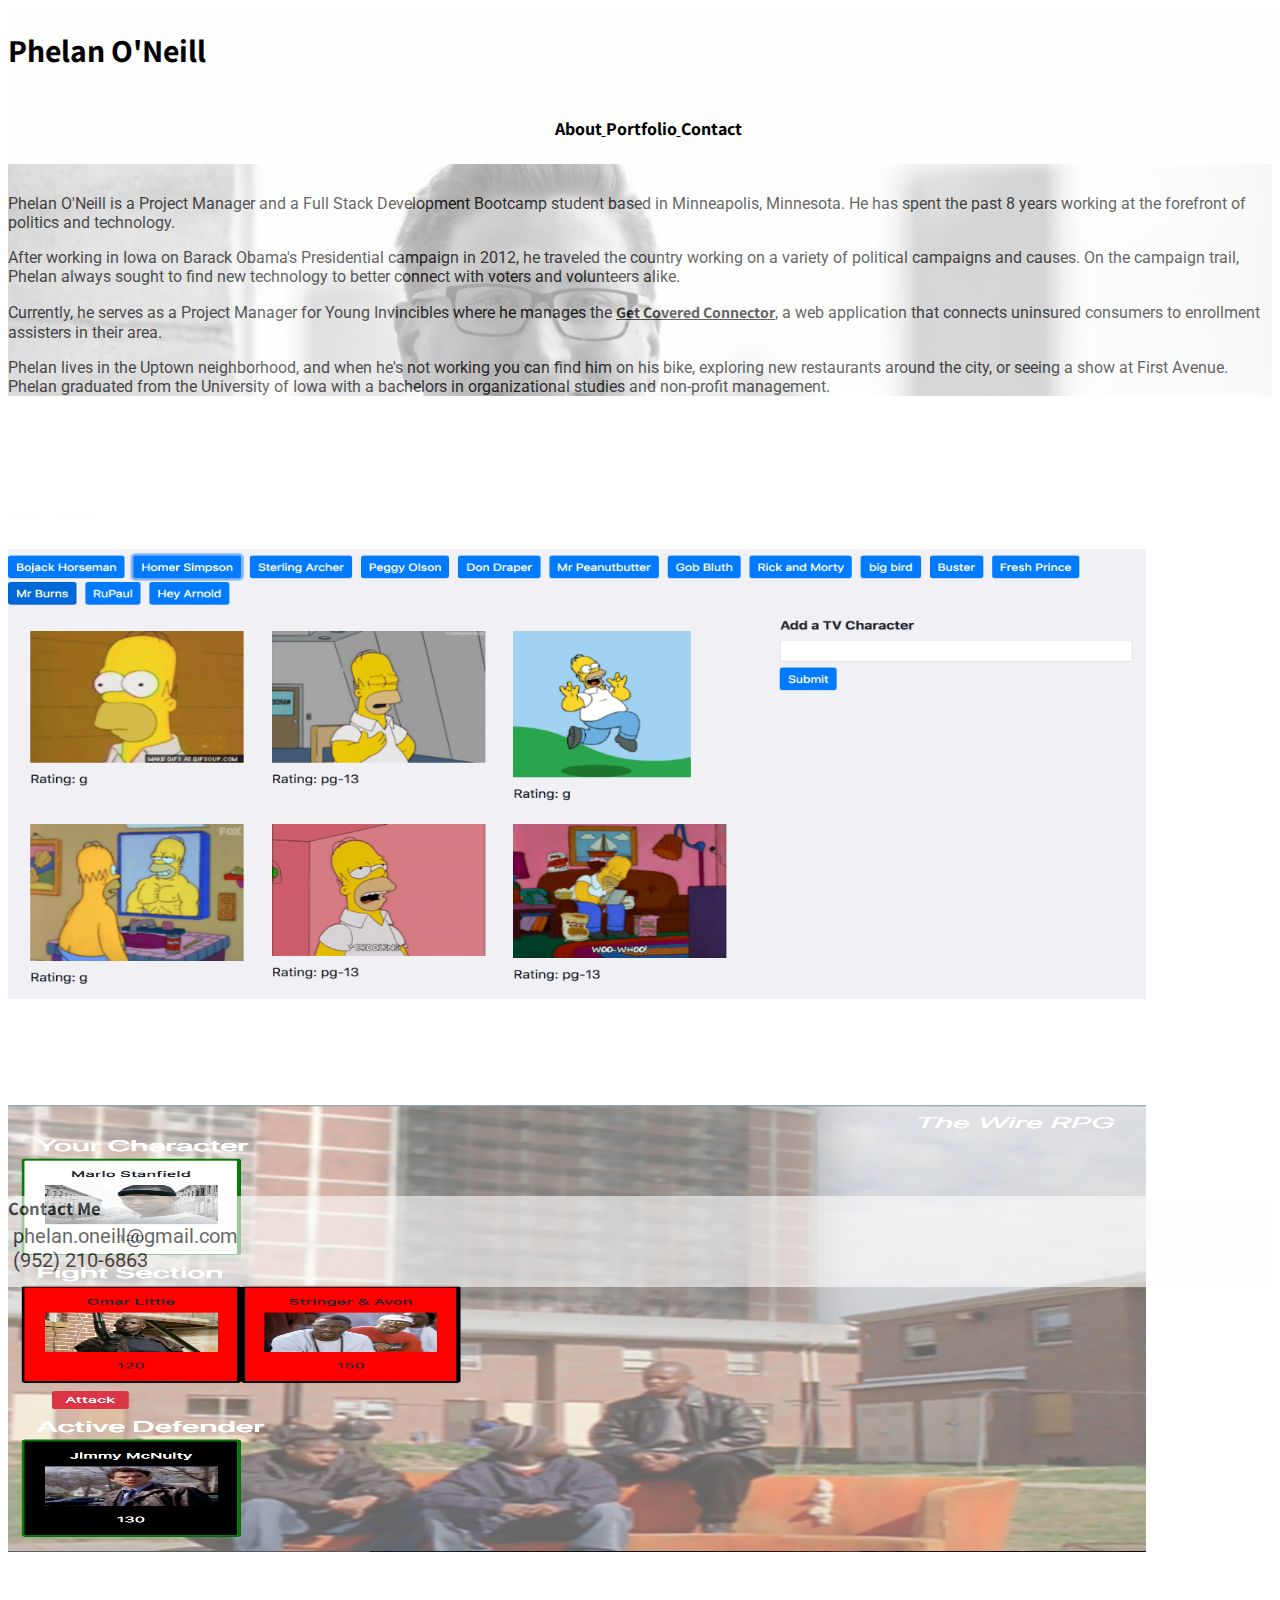
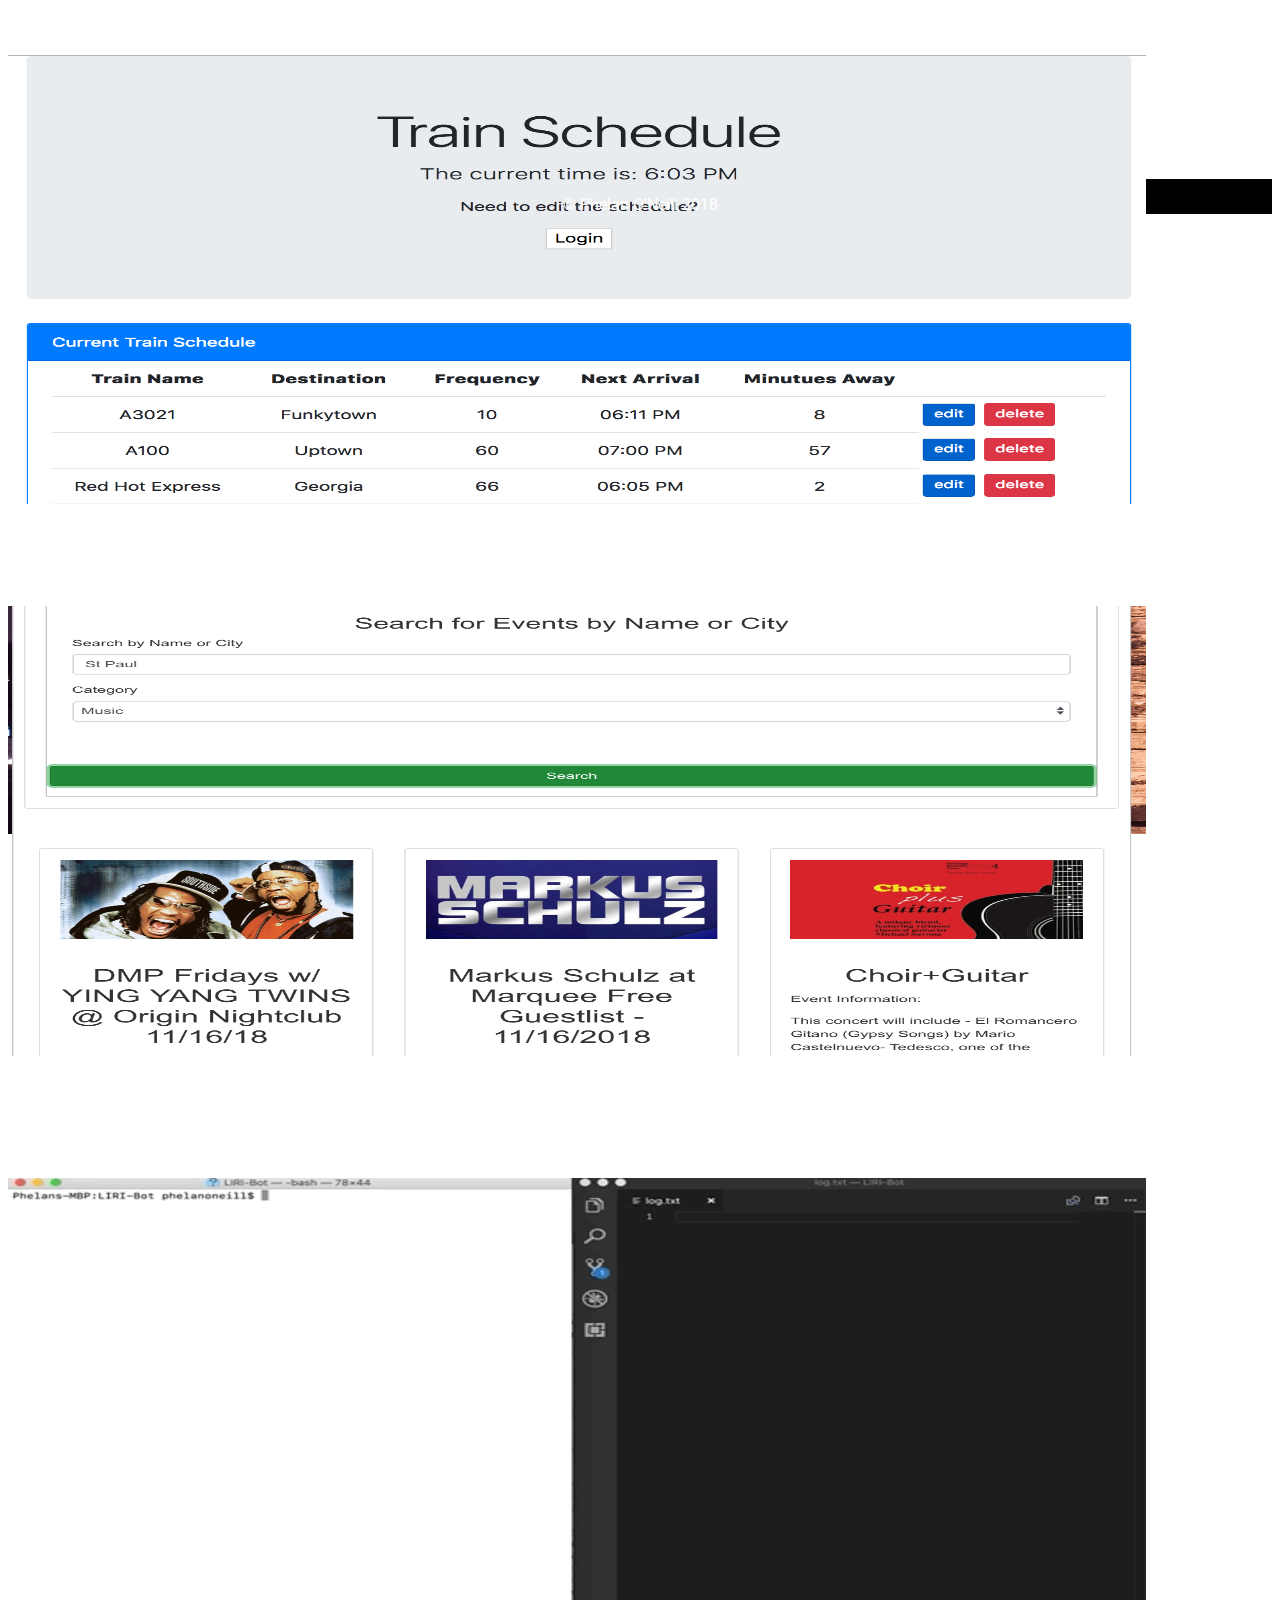
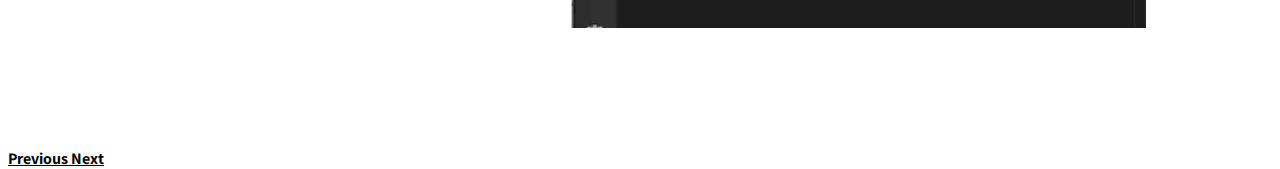
==== commit 2f438610: "added link to LIRI" ====
--- a/index.html
+++ b/index.html
@@ -125,6 +125,14 @@
                                         Also uses Boostrap, Javascript, JQuery UI, and Firebase.</p>
                                 </div>
                             </div>
+                            <div class="carousel-item">
+                                <img class="carousel-img"
+                                        src="assets/images/liri-js.gif" alt="LIRI-bot">
+                                <div class="carousel-caption">
+                                    <h5>LIRI BOt<a href="https://github.com/pwneill/LIRI-Bot" target="_blank">(Repository)</a></h5>
+                                    <p>A CLI app using node and inquirer to allow users to search for a song (Spotify), Movie (OMDB), or Band (BandsInTown) and logs results to an external file.</p>
+                                </div>
+                            </div>
                         </div>
                         <a class="carousel-control-prev" href="#portfolioCarousel" role="button" data-slide="prev">
                             <span class="carousel-control-prev-icon" aria-hidden="true"></span>
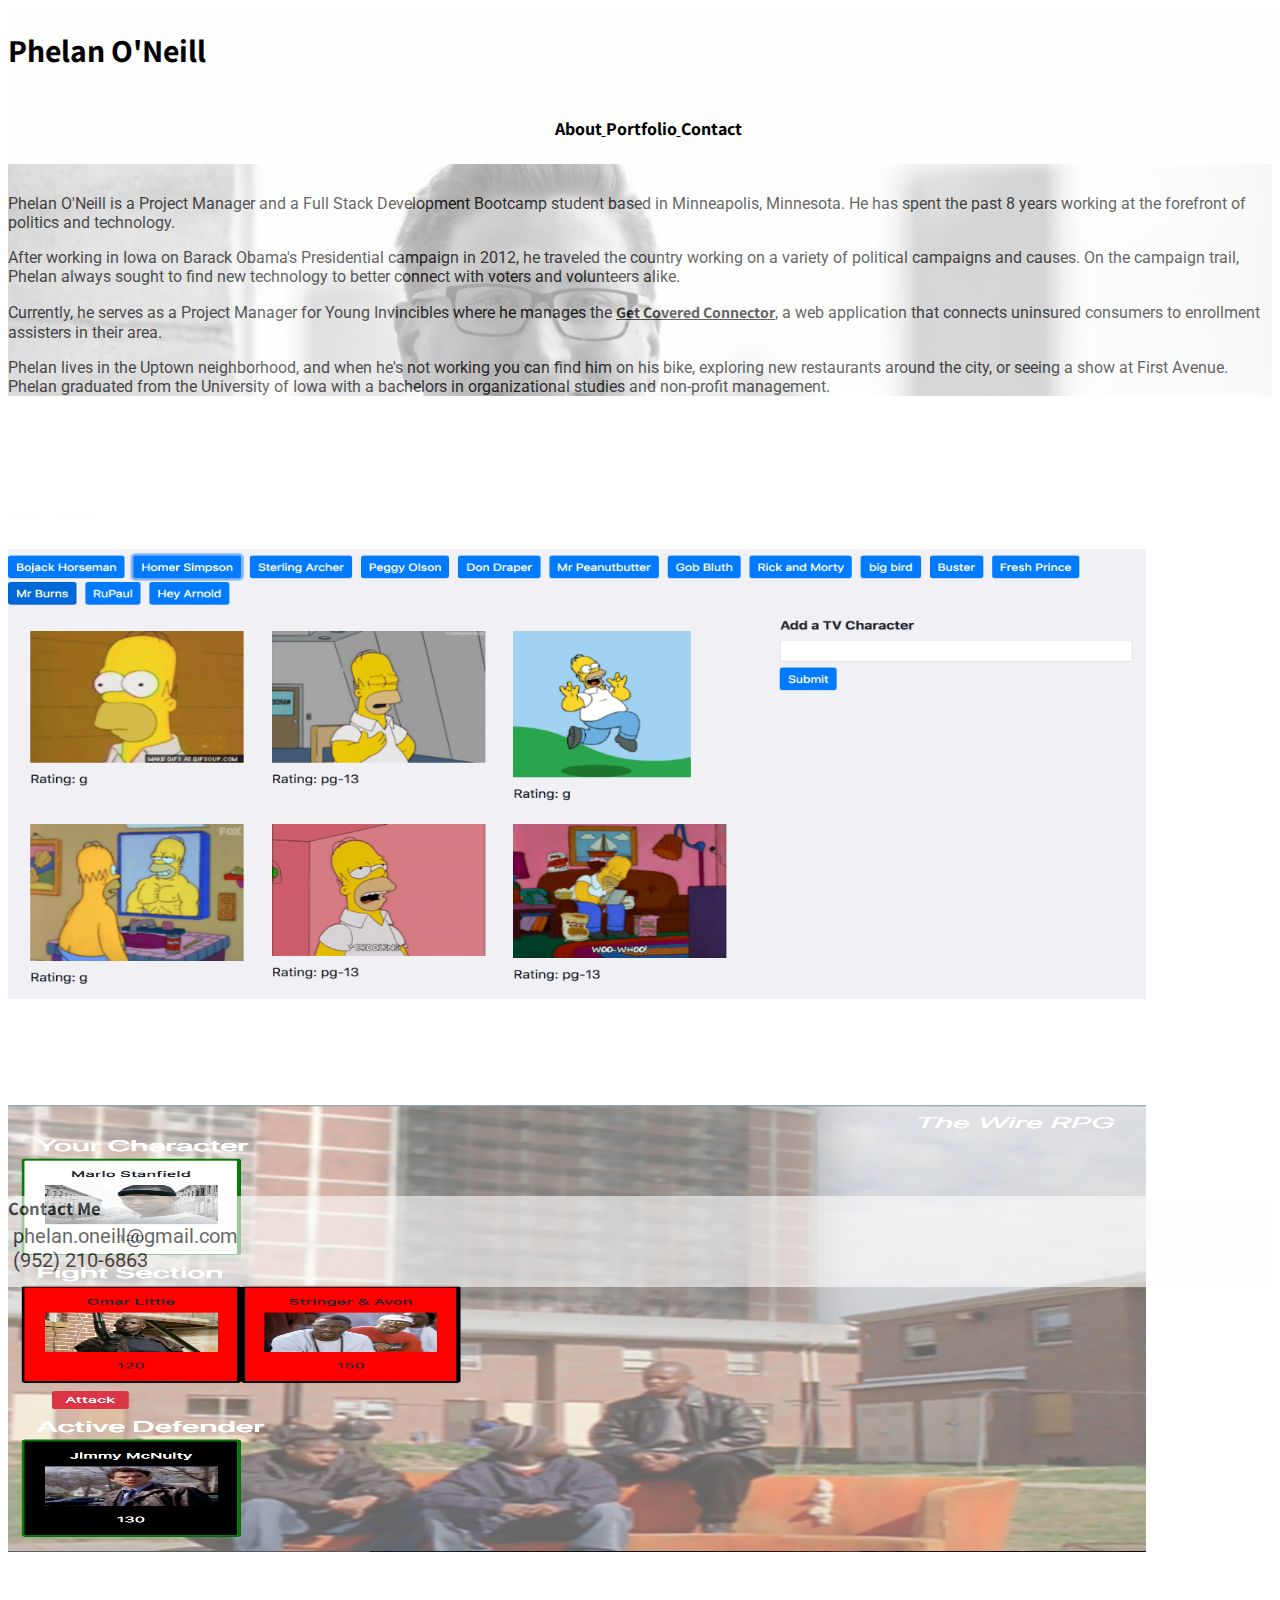
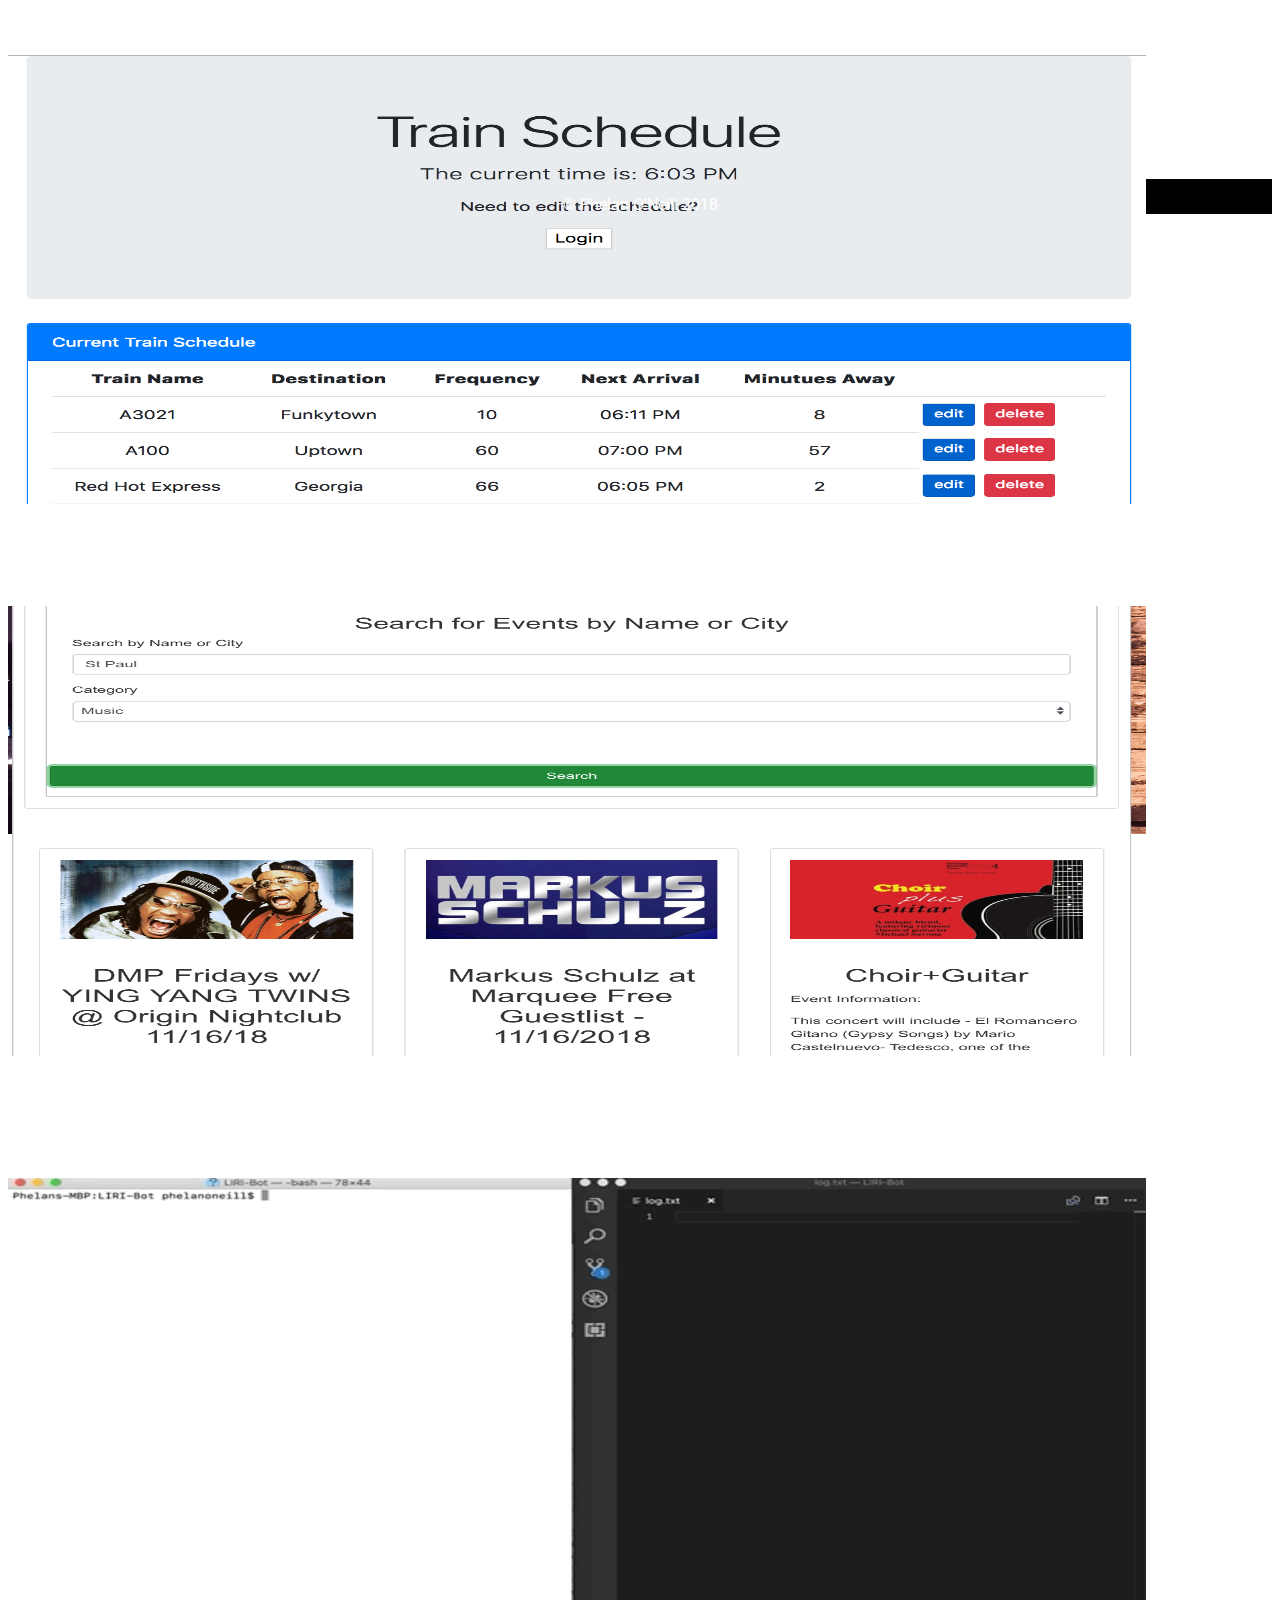
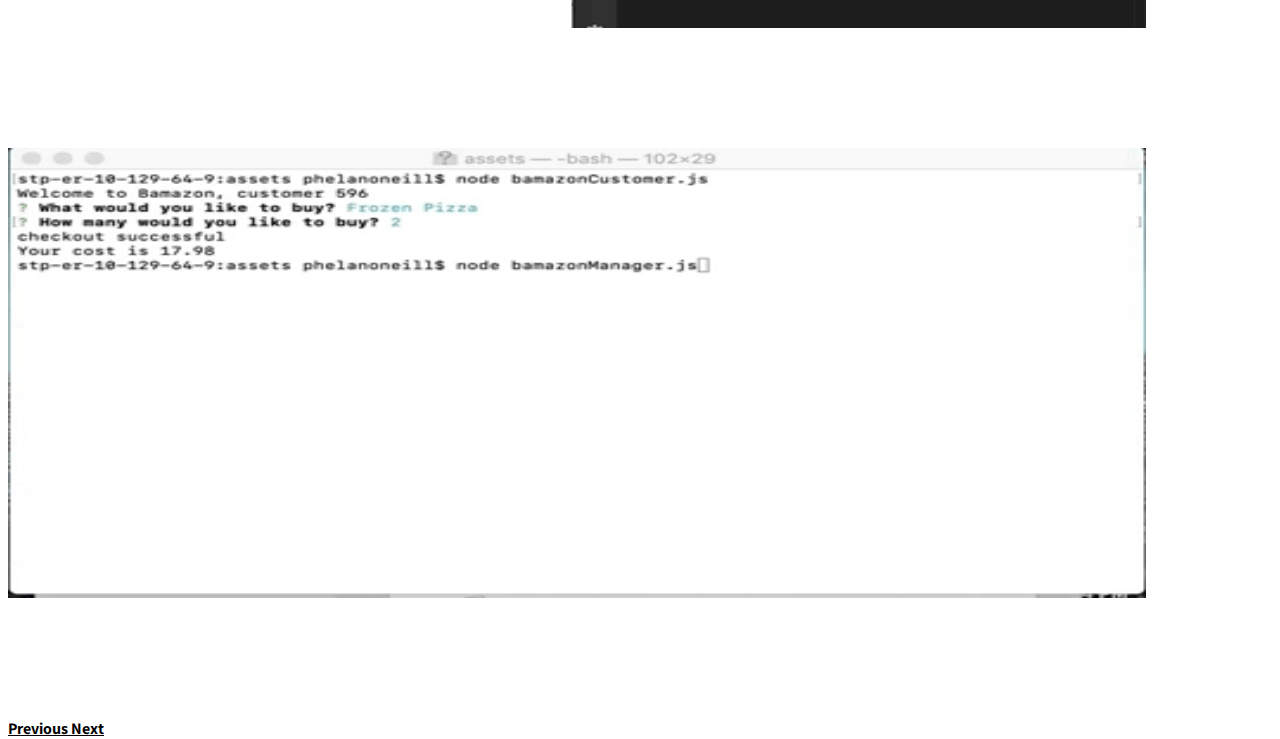
==== commit 0532069f: "added Bamazon to portfolio" ====
--- a/index.html
+++ b/index.html
@@ -129,8 +129,16 @@
                                 <img class="carousel-img"
                                         src="assets/images/liri-js.gif" alt="LIRI-bot">
                                 <div class="carousel-caption">
-                                    <h5>LIRI BOt<a href="https://github.com/pwneill/LIRI-Bot" target="_blank">(Repository)</a></h5>
-                                    <p>A CLI app using node and inquirer to allow users to search for a song (Spotify), Movie (OMDB), or Band (BandsInTown) and logs results to an external file.</p>
+                                    <h5>LIRI Bot<a href="https://github.com/pwneill/LIRI-Bot" target="_blank">(Repository)</a></h5>
+                                    <p>A CLI app using Node and inquirer to allow users to search for a song (Spotify), Movie (OMDB), or Band (BandsInTown) and logs results to an external file.</p>
+                                </div>
+                            </div>
+                            <div class="carousel-item">
+                                <img class="carousel-img"
+                                        src="assets/images/bamazon.gif" alt="Bamazon">
+                                <div class="carousel-caption">
+                                    <h5>Bamazon<a href="https://github.com/pwneill/Bamazon" target="_blank">(Repository)</a></h5>
+                                    <p>A CLI app using MySQL, Node and inquirer to allow users to interact with a prototype store and purchase goods, add inventory, and view sales by department.</p>
                                 </div>
                             </div>
                         </div>
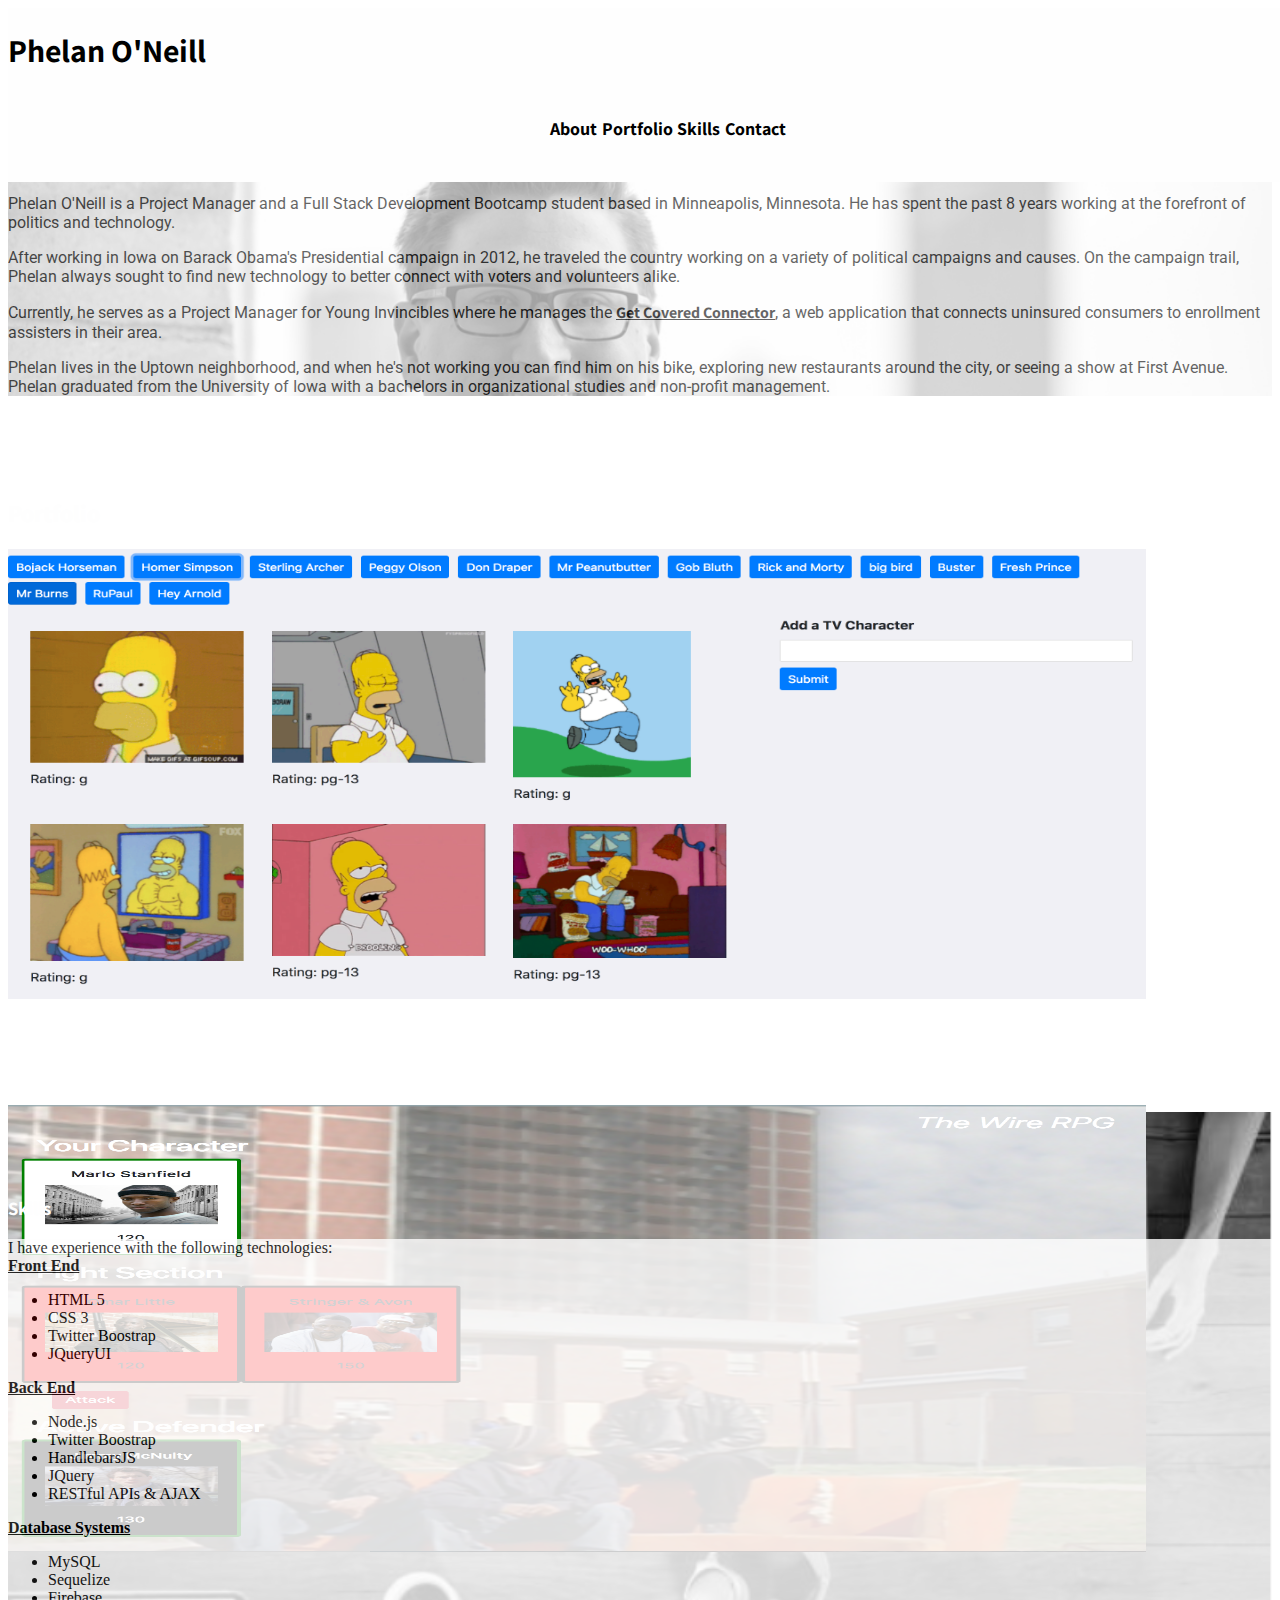
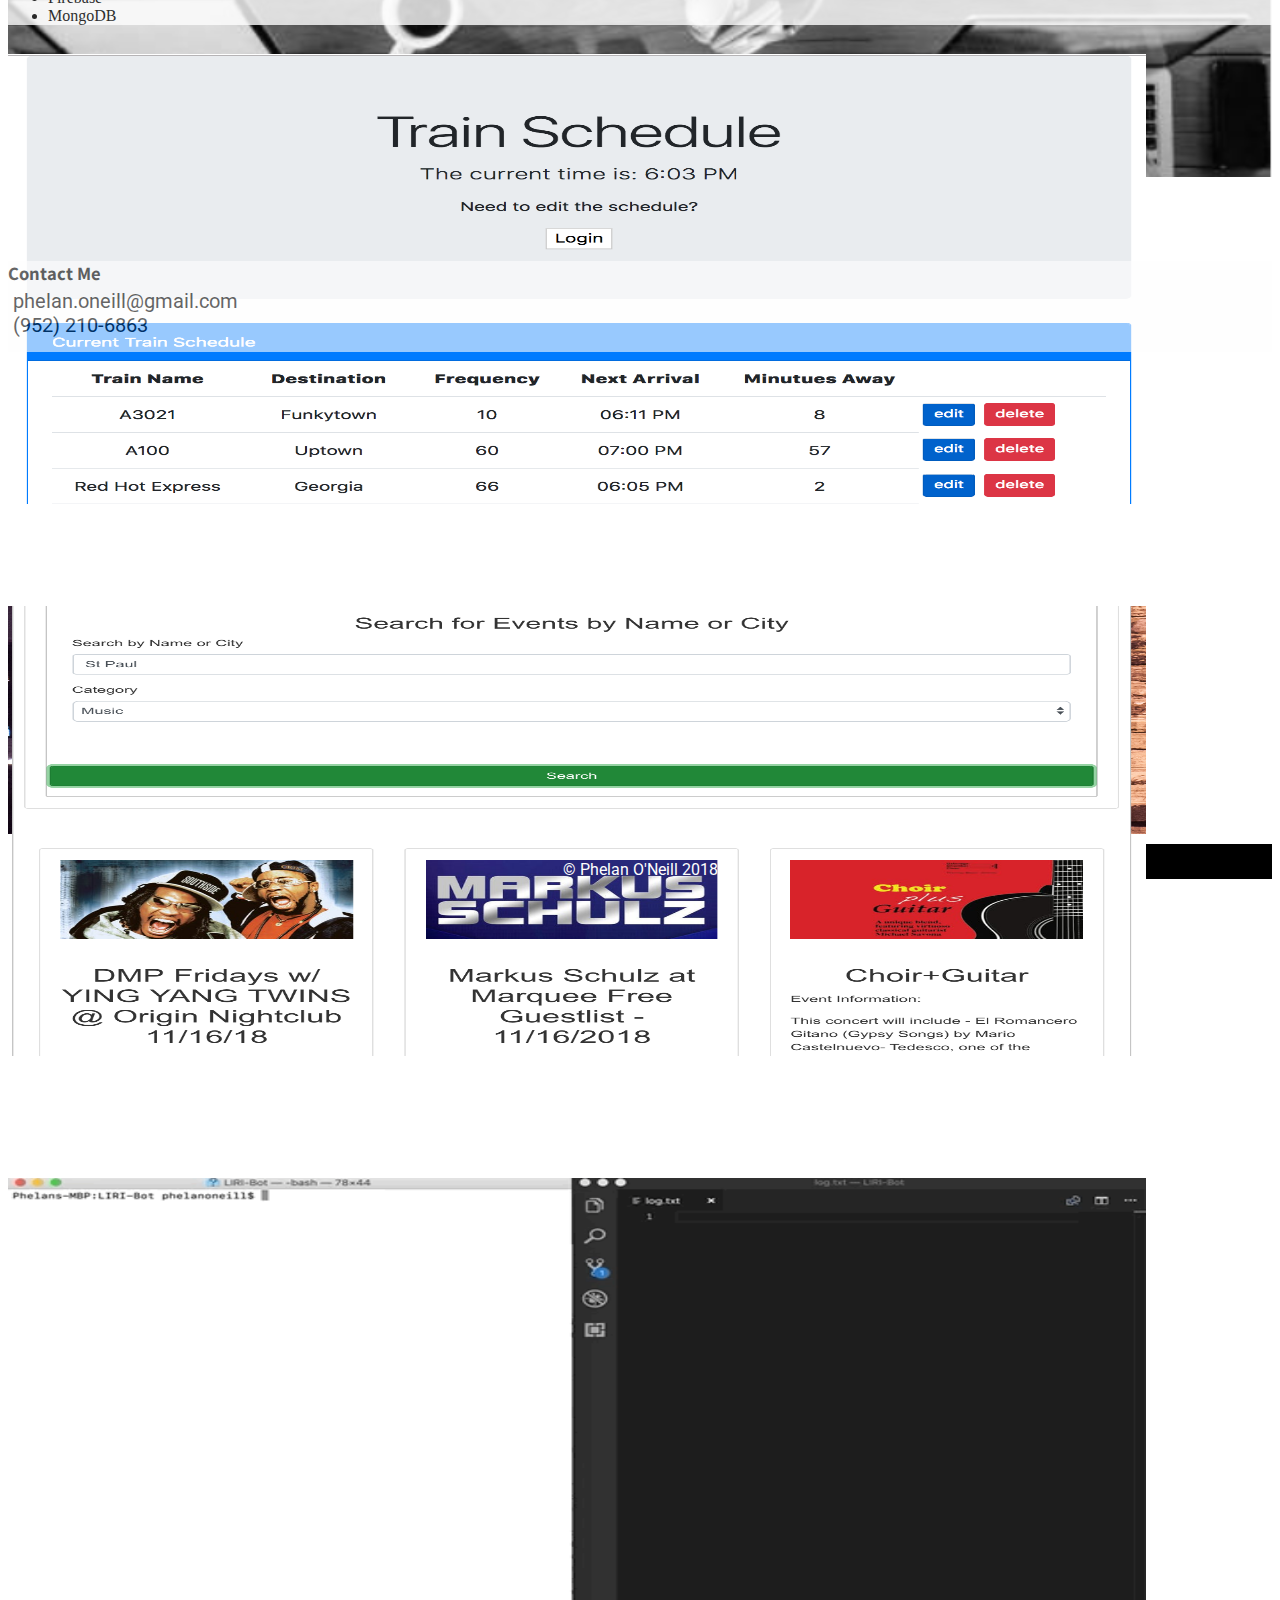
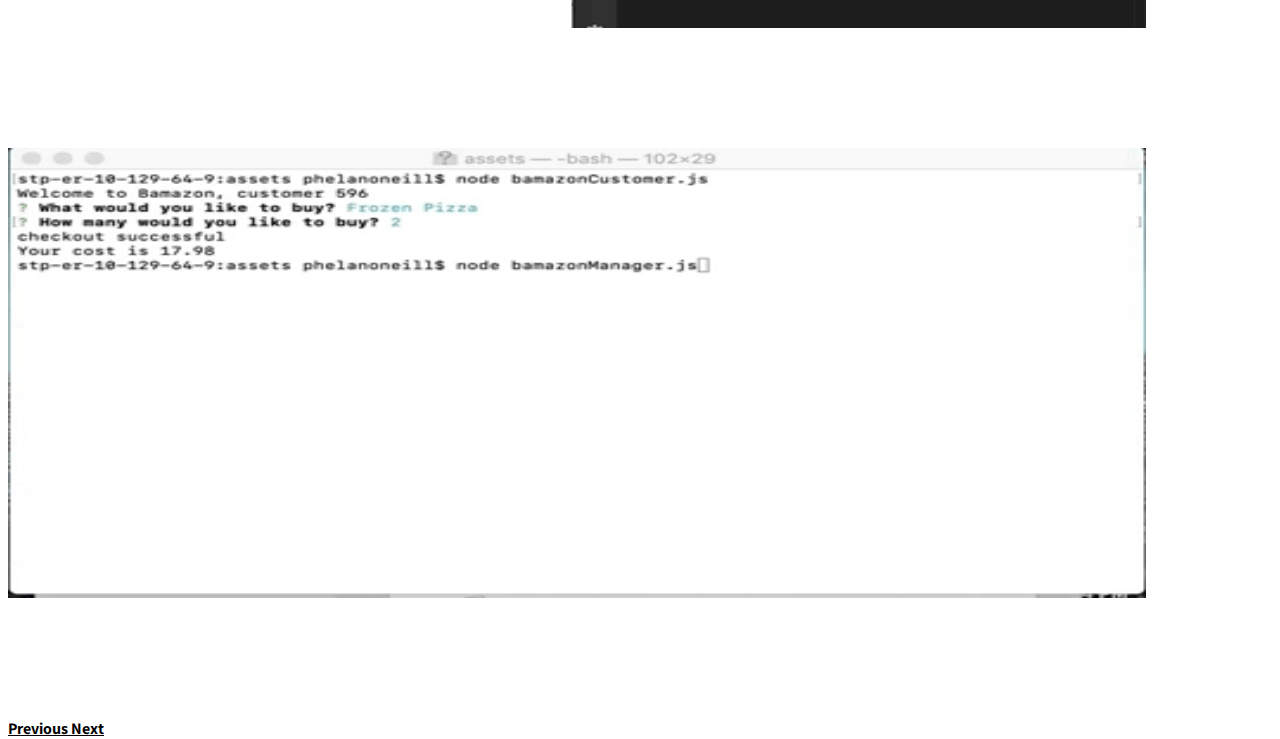
==== commit 03db8909: "added skills section and begun cleaning up issues with mobile/small screens" ====
--- a/index.html
+++ b/index.html
@@ -17,8 +17,6 @@
     <script src="https://stackpath.bootstrapcdn.com/bootstrap/4.1.3/js/bootstrap.min.js" integrity="sha384-ChfqqxuZUCnJSK3+MXmPNIyE6ZbWh2IMqE241rYiqJxyMiZ6OW/JmZQ5stwEULTy"
         crossorigin="anonymous"></script>
 
-    <link rel="stylesheet" href="https://cdnjs.cloudflare.com/ajax/libs/animate.css/3.7.0/animate.min.css">
-
     <link rel="stylesheet" href="https://use.fontawesome.com/releases/v5.5.0/css/all.css" integrity="sha384-B4dIYHKNBt8Bc12p+WXckhzcICo0wtJAoU8YZTY5qE0Id1GSseTk6S+L3BlXeVIU" crossorigin="anonymous">
 
     <link href="https://fonts.googleapis.com/css?family=Assistant:400,700,800|Roboto:200, 400" rel="stylesheet">
@@ -34,16 +32,29 @@
                 <h1>Phelan O'Neill</h1>
             </div>
             <div class="col-md-6 pt-3 pl-2 offset-md-1 text-center head">
-                <a class="pr-2 border-right" href="#landing-page">
-                    <h4 id='head1'>About</h4>
-                </a>
-                <a class="pl-2 pr-2 border-right" href="#portfolio-page">
-                    <h4 id='head2'>Portfolio</h4>
-                </a>
-                <a class="pl-2 pr-2 border-right" href="#contact-page">
-                    <h4 id='head3'>Contact</h4>
-                </a>
-            </div>
+                <ul id="menu-center">
+                    <li>
+                        <a class="pl-2 pr-2 border-right" href="#landing-page">
+                            <h4 id='head1'>About</h4>
+                        </a>
+                    </li>
+                    <li>
+                        <a class="pl-2 pr-2 border-right" href="#portfolio-page">
+                            <h4 id='head2'>Portfolio</h4>
+                        </a>
+                    </li>
+                    <li>
+                        <a class="pl-2 pr-2 border-right" href="#skills-page">
+                            <h4 id='head3'>Skills</h4>
+                        </a>                           
+                    </li>
+                    <li>
+                            <a class="pl-2 pr-2" href="#skills-page">
+                                <h4 id='head4'>Contact</h4>
+                            </a>                           
+                        </li>
+                </ul>
+        </div>
     </header>
     <section class="pt-5">
         <div class="container-fluid mr-2" id="landing-page">
@@ -154,6 +165,54 @@
                 </div>
             </div>
         </div>
+        <div class="container-fluid mr-2" id="skills-page">
+            <div class="row">
+                <div class="col">
+                    <h3 class="text-center pb-4 portfolio-header"> Skills</h3>
+                </div>
+            </div>
+            <div class="row">
+                <div class="col-md-6 offset-md-3 pt-4 pt-4 mb-4" id="skill">
+                    <div class="container">
+                        <div class="row">
+                            <div class="col text-center pb-3">
+                                I have experience with the following technologies:
+                            </div>
+                        </div>
+                        <div class="row">
+                            <div class="col md-4 text-center">
+                                <b><u>Front End</u></b>
+                                <ul>
+                                    <li>HTML 5</li>
+                                    <li>CSS 3</li>
+                                    <li>Twitter Boostrap</li>
+                                    <li>JQueryUI</li>
+                                </ul>
+                            </div>
+                            <div class="col md-4 text-center">
+                                <b><u>Back End</u></b>
+                                <ul>
+                                    <li>Node.js</li>
+                                    <li>Twitter Boostrap</li>
+                                    <li>HandlebarsJS</li>
+                                    <li>JQuery</li>
+                                    <li>RESTful APIs & AJAX</li>
+                                </ul>
+                            </div>
+                            <div class="col md-4 text-center">
+                                <b><u>Database Systems</u></b>
+                                <ul>
+                                    <li>MySQL</li>
+                                    <li>Sequelize</li>
+                                    <li>Firebase</li>
+                                    <li>MongoDB</li>
+                                </ul>
+                            </div>
+                        </div>
+                    </div>
+                </div>
+            </div>
+        </div>
         <div class="container-fluid mr-2" id="contact-page">
             <div class="row" id="contact">
                 <div class="col-md-4 offset-md-4 pt-4 pt-4 mb-4">
--- a/assets/css/style.css
+++ b/assets/css/style.css
@@ -30,6 +30,11 @@
 #bio, #contact {
     background: #fefefe;
     opacity: .6
+}
+
+#skill {
+    background: #fefefe;
+    opacity: .8
 }
 
 #landing-page {
@@ -114,6 +119,19 @@
     font-size: 20px;
 }
 
+#skills-page {
+    background-image: url("../images/skills-background.png");
+    background-position: center top;
+    background-size: cover;
+    background-repeat: no-repeat;
+    height: 600px;
+}
+
+
+#landing-page, #portfolio-page, #contact-page, #skills-page { 
+    padding-top: 65px; 
+  }
+
 footer {
     border-top: 2px solid #fefefe;
     background: black;
@@ -121,11 +139,11 @@
     text-align: center;
 }
 
-#landing-page, #portfolio-page, #contact-page { 
-    padding-top: 65px; 
-  }
+/* IN PROGRESS - make carousel caption font sizes change at different device widths */
 
-/* IN PROGRESS - make carousel caption font sizes change at different device widths */
+#menu-center li {
+    display: inline-block;
+}
 
 @media (max-width: 740px) {
     .carousel-caption h5 {
@@ -136,9 +154,11 @@
         font-weight: 200;
         font-size: 10px;
       }
+    .carousel-caption {
+        position: relative;
+        bottom: -20px;
+    }
+    .carousel {
+        position: absolute;
+    }
 }
-/* 
-IN PROGRESS - when scroll to a section, highlight the relevant item in the header
-  .active {
-    background: red;
-} */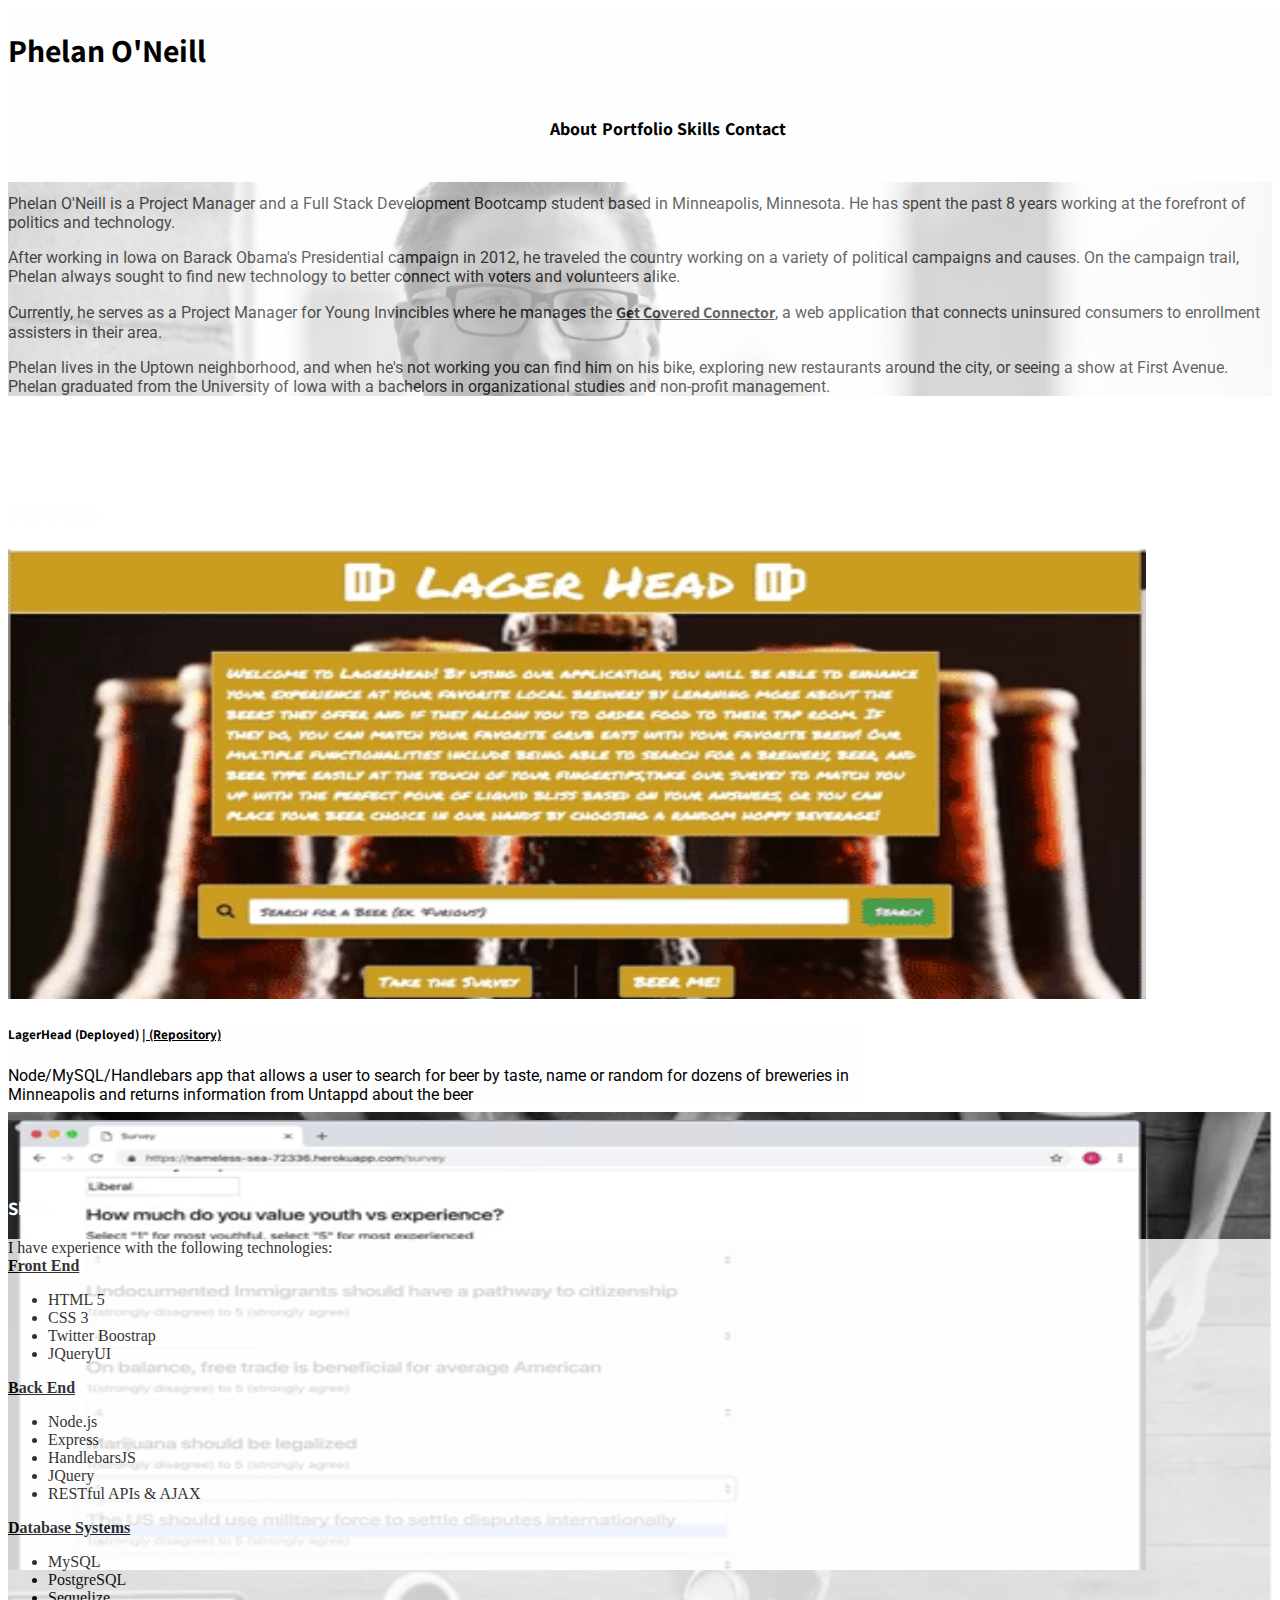
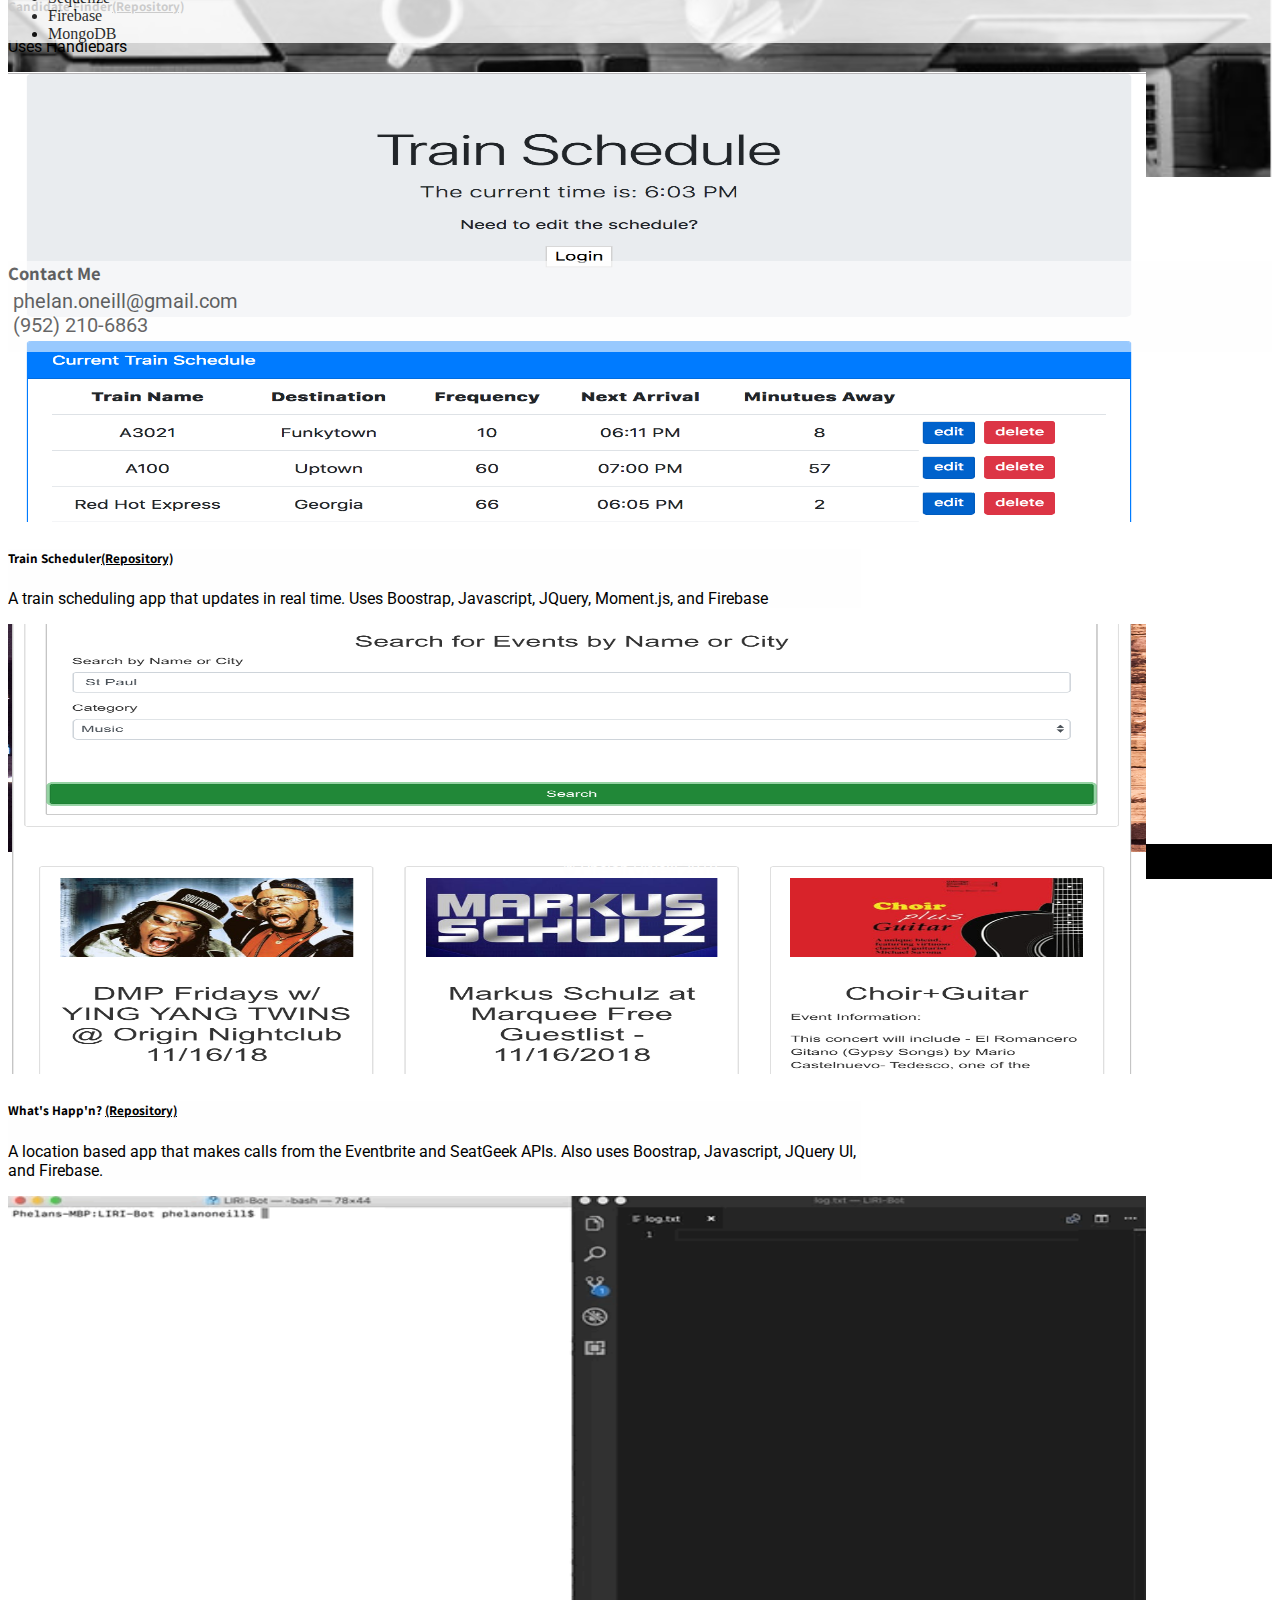
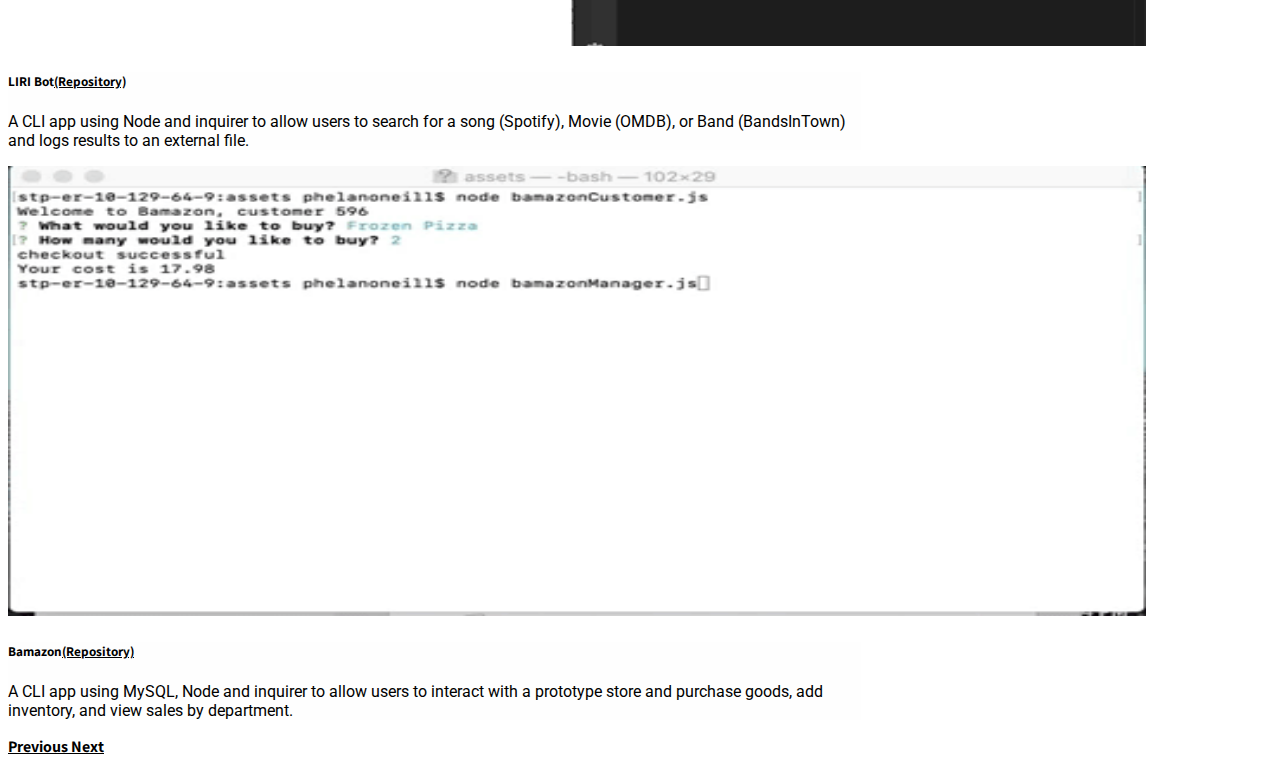
==== commit 126fde3b: "more carousel cleanup, added new images for new projects" ====
--- a/index.html
+++ b/index.html
@@ -1,6 +1,10 @@
 <!DOCTYPE html>
 <html>
 
+<!-- To DO LIST: 
+- More mobile cleanup
+- Cleanup Repos and Readmes
+-->
 <head>
     <html lang="en-us">
     <meta charset="utf-8" />
@@ -29,9 +33,9 @@
     <header>
         <div class="row pt-3 pr-2 border-bottom">
             <div class="col-md-5 pt-1 pb-2 text-center" id="title">
-                <h1>Phelan O'Neill</h1>
-            </div>
-            <div class="col-md-6 pt-3 pl-2 offset-md-1 text-center head">
+                <h1 class="text-center">Phelan O'Neill</h1>
+            </div>
+            <div class="col pt-3 pl-2 offset-md-1 text-center head">
                 <ul id="menu-center">
                     <li>
                         <a class="pl-2 pr-2 border-right" href="#landing-page">
@@ -49,10 +53,10 @@
                         </a>                           
                     </li>
                     <li>
-                            <a class="pl-2 pr-2" href="#skills-page">
-                                <h4 id='head4'>Contact</h4>
-                            </a>                           
-                        </li>
+                        <a class="pl-2 pr-2" href="#skills-page">
+                            <h4 id='head4'>Contact</h4>
+                        </a>                           
+                    </li>
                 </ul>
         </div>
     </header>
@@ -101,23 +105,22 @@
 
                         <div class="carousel-inner">
                             <div class="carousel-item active">
-                                <a href="https://pwneill.github.io/GifTastic/" target="_blank"><img class="carousel-img"
-                                        src="assets/images/gifs.png" alt="gifs"></a>
-                                <div class="carousel-caption">
-                                    <h5>Giftastic <a href="https://github.com/pwneill/GifTastic" target="_blank">(Repository)</a></h5>
-                                    <p>Uses the GIPHY API to find GIFs of popular TV characters. Uses Boostrap,
-                                        Javascript, JQuery and Cookies.</p>
-                                </div>
-                            </div>
-                            <div class="carousel-item">
-                                <a href="https://pwneill.github.io/The-Wire-RPG/" target="_blank"><img class="carousel-img"
-                                        src="assets/images/rpg.png" alt="wireRPG">
-                                    <div class="carousel-caption">
-                                        <h5>The Wire RPG <a href="https://github.com/pwneill/The-Wire-RPG" target="_blank">(Repository)</a></h5>
-                                        <p>An RPG game featuring characters from HBO's <i>The Wire</i>. Uses Boostrap,
-                                            Javascript and JQuery.</p>
-                                    </div>
-                            </div>
+                                <img class="carousel-img"
+                                        src="assets/images/lagerhead.gif" alt="lagerhead">
+                                <div class="carousel-caption">
+                                    <h5>LagerHead <a href="https://safe-woodland-86118.herokuapp.com/" target="_blank"></a>(Deployed)</a> |<a href="https://github.com/pwneill/dream-team" target="_blank"> (Repository)</a></h5>
+                                    <p>Node/MySQL/Handlebars app that allows a user to search for beer by taste, name or random for dozens of breweries in Minneapolis and returns information from Untappd about the beer</p>
+                                </div>
+                            </div>
+                        </div>
+                        <div class="carousel-item">
+                            <a href="https://nameless-sea-72336.herokuapp.com/" target="_blank"><img class="carousel-img"
+                                    src="assets/images/candidate-finder.gif" alt="candidate-finder"></a>
+                            <div class="carousel-caption">
+                                <h5>Candidate Finder<a href="https://github.com/pwneill/FriendFinder" target="_blank">(Repository)</a></h5>
+                                <p>Uses Handlebars</p>
+                            </div>
+                        </div>
                             <div class="carousel-item">
                                 <a href="https://pwneill.github.io/train-scheduler" target="_blank"><img class="carousel-img"
                                         src="assets/images/trainscheduler.png" alt="trains"></a>
@@ -193,7 +196,7 @@
                                 <b><u>Back End</u></b>
                                 <ul>
                                     <li>Node.js</li>
-                                    <li>Twitter Boostrap</li>
+                                    <li>Express</li>
                                     <li>HandlebarsJS</li>
                                     <li>JQuery</li>
                                     <li>RESTful APIs & AJAX</li>
@@ -203,6 +206,7 @@
                                 <b><u>Database Systems</u></b>
                                 <ul>
                                     <li>MySQL</li>
+                                    <li>PostgreSQL</li>
                                     <li>Sequelize</li>
                                     <li>Firebase</li>
                                     <li>MongoDB</li>
--- a/assets/css/style.css
+++ b/assets/css/style.css
@@ -9,6 +9,10 @@
     font-size: 18px;
     position: relative;
     text-align:center;
+}
+
+#landing-page {
+    margin: auto;
 }
 
 h4 {
@@ -146,6 +150,18 @@
 }
 
 @media (max-width: 740px) {
+    h1 {
+        font-size: 28px;
+    }
+    h4 {
+        font-size: 16px;
+    }
+    .title {
+        padding-bottom: 0;
+    }
+    .head, .portfolio-header {
+        padding-top: 0 !important;
+    }
     .carousel-caption h5 {
         font-weight: 400;
         font-size: 12px;
@@ -162,3 +178,9 @@
         position: absolute;
     }
 }
+
+@media only screen {
+    .carousel .carousel-caption { 
+        visibility: visible; 
+    }
+}